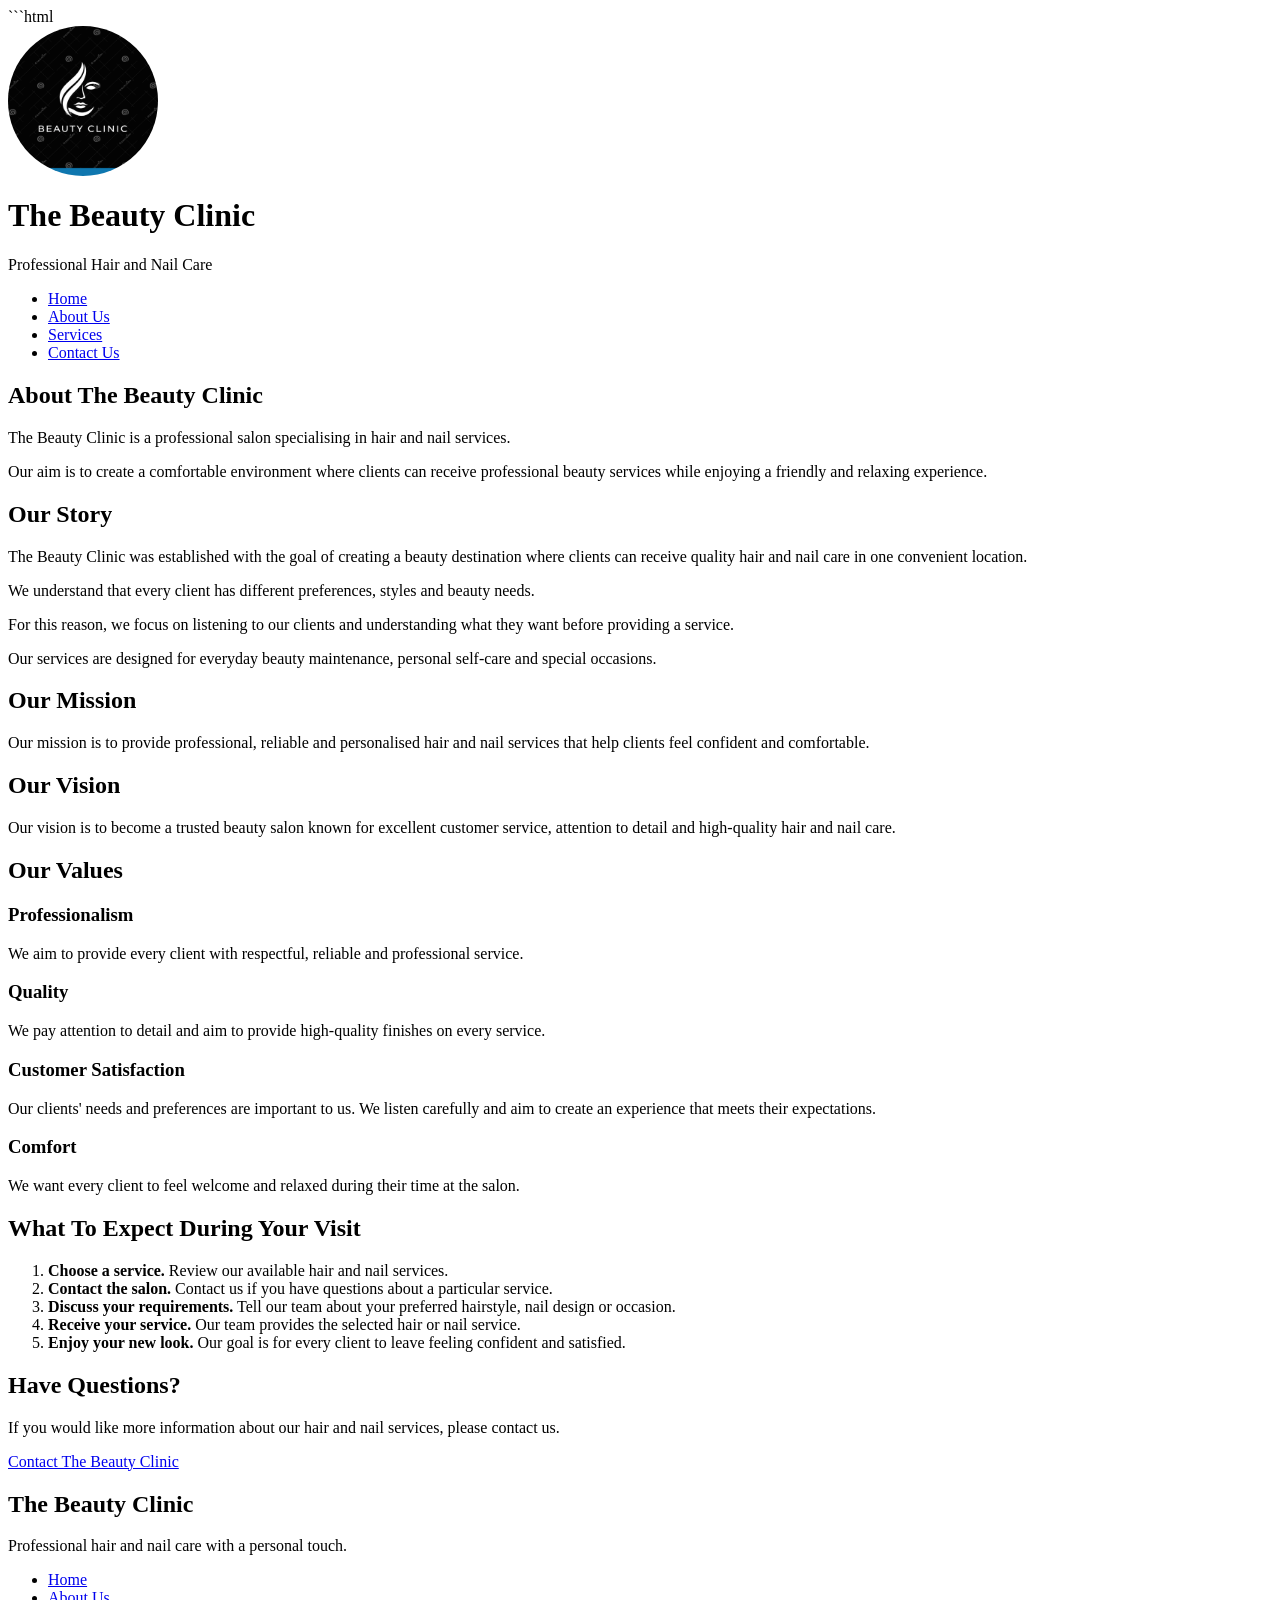
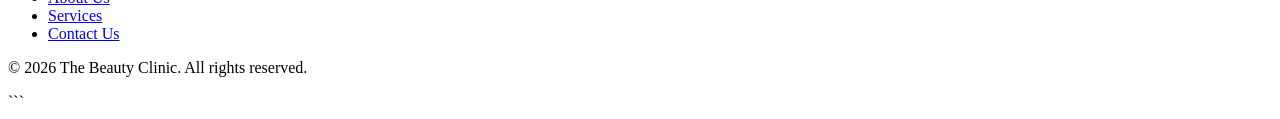
==== about.html @ 5fcc3e2a "1st commit" ====
```html
<!DOCTYPE html>
<html lang="en">

<head>

    <!-- Page information and metadata -->

    <meta charset="UTF-8">

    <meta name="viewport" content="width=device-width, initial-scale=1.0">

    <meta name="description"
          content="Learn more about The Beauty Clinic, our mission, vision and values.">

    <title>About Us | The Beauty Clinic</title>

</head>

<body>

    <!-- HEADER -->

    <header>
        <img src="images/logo.webp"
             alt="The Beauty Clinic Logo"
             width="150"
             height="150"
             style="border-radius: 50%;">


        <h1>The Beauty Clinic</h1>

        <p>Professional Hair and Nail Care</p>


        <!-- Main navigation -->

        <nav aria-label="Main Navigation">

            <ul>

                <li>
                    <a href="index.html">Home</a>
                </li>

                <li>
                    <a href="about.html">About Us</a>
                </li>

                <li>
                    <a href="services.html">Services</a>
                </li>

                <li>
                    <a href="contact.html">Contact Us</a>
                </li>

            </ul>

        </nav>

    </header>


    <!-- MAIN CONTENT -->

    <main>

        <!-- INTRODUCTION -->

        <section>

            <h2>About The Beauty Clinic</h2>

            <p>
                The Beauty Clinic is a professional salon
                specialising in hair and nail services.
            </p>

            <p>
                Our aim is to create a comfortable environment
                where clients can receive professional beauty
                services while enjoying a friendly and relaxing
                experience.
            </p>

        </section>


        <!-- OUR STORY -->

        <section>

            <h2>Our Story</h2>

            <p>
                The Beauty Clinic was established with the goal
                of creating a beauty destination where clients
                can receive quality hair and nail care in one
                convenient location.
            </p>

            <p>
                We understand that every client has different
                preferences, styles and beauty needs.
            </p>

            <p>
                For this reason, we focus on listening to our
                clients and understanding what they want before
                providing a service.
            </p>

            <p>
                Our services are designed for everyday beauty
                maintenance, personal self-care and special
                occasions.
            </p>

        </section>


        <!-- MISSION -->

        <section>

            <h2>Our Mission</h2>

            <p>
                Our mission is to provide professional, reliable
                and personalised hair and nail services that
                help clients feel confident and comfortable.
            </p>

        </section>


        <!-- VISION -->

        <section>

            <h2>Our Vision</h2>

            <p>
                Our vision is to become a trusted beauty salon
                known for excellent customer service, attention
                to detail and high-quality hair and nail care.
            </p>

        </section>


        <!-- VALUES -->

        <section>

            <h2>Our Values</h2>

            <article>

                <h3>Professionalism</h3>

                <p>
                    We aim to provide every client with respectful,
                    reliable and professional service.
                </p>

            </article>


            <article>

                <h3>Quality</h3>

                <p>
                    We pay attention to detail and aim to provide
                    high-quality finishes on every service.
                </p>

            </article>


            <article>

                <h3>Customer Satisfaction</h3>

                <p>
                    Our clients' needs and preferences are important
                    to us. We listen carefully and aim to create an
                    experience that meets their expectations.
                </p>

            </article>


            <article>

                <h3>Comfort</h3>

                <p>
                    We want every client to feel welcome and relaxed
                    during their time at the salon.
                </p>

            </article>

        </section>


        <!-- CUSTOMER EXPERIENCE -->

        <section>

            <h2>What To Expect During Your Visit</h2>

            <ol>

                <li>
                    <strong>Choose a service.</strong>
                    Review our available hair and nail services.
                </li>

                <li>
                    <strong>Contact the salon.</strong>
                    Contact us if you have questions about
                    a particular service.
                </li>

                <li>
                    <strong>Discuss your requirements.</strong>
                    Tell our team about your preferred hairstyle,
                    nail design or occasion.
                </li>

                <li>
                    <strong>Receive your service.</strong>
                    Our team provides the selected hair or
                    nail service.
                </li>

                <li>
                    <strong>Enjoy your new look.</strong>
                    Our goal is for every client to leave feeling
                    confident and satisfied.
                </li>

            </ol>

        </section>


        <!-- CONTACT -->

        <section>

            <h2>Have Questions?</h2>

            <p>
                If you would like more information about our
                hair and nail services, please contact us.
            </p>

            <p>
                <a href="contact.html">
                    Contact The Beauty Clinic
                </a>
            </p>

        </section>

    </main>


    <!-- FOOTER -->

    <footer>

        <h2>The Beauty Clinic</h2>

        <p>
            Professional hair and nail care with a personal touch.
        </p>

        <nav aria-label="Footer Navigation">

            <ul>

                <li>
                    <a href="index.html">Home</a>
                </li>

                <li>
                    <a href="about.html">About Us</a>
                </li>

                <li>
                    <a href="services.html">Services</a>
                </li>

                <li>
                    <a href="contact.html">Contact Us</a>
                </li>

            </ul>

        </nav>

        <p>
            &copy; 2026 The Beauty Clinic.
            All rights reserved.
        </p>

    </footer>

</body>

</html>
```
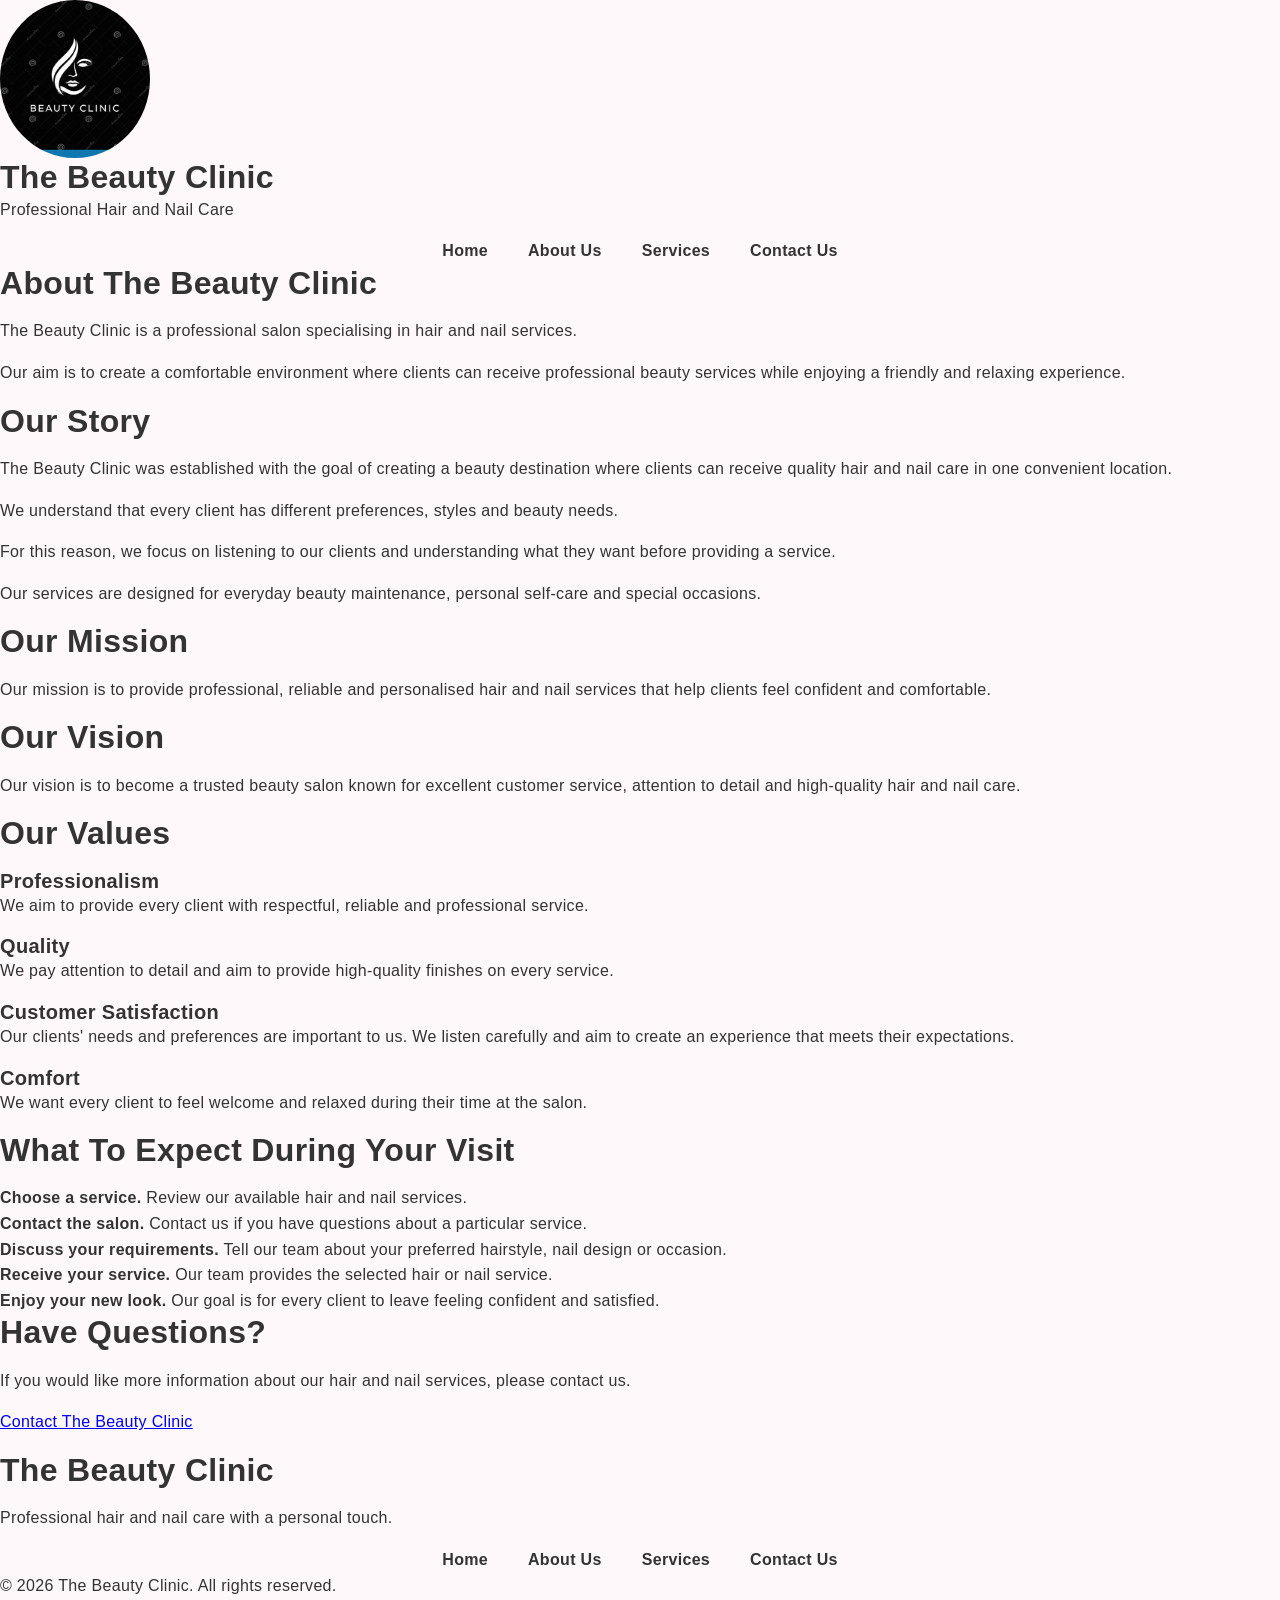
==== commit 7e14520f: "Added few style on the header navigation and CSS reset" ====
--- a/about.html
+++ b/about.html
@@ -1,4 +1,4 @@
-```html
+
 <!DOCTYPE html>
 <html lang="en">
 
@@ -14,6 +14,8 @@
           content="Learn more about The Beauty Clinic, our mission, vision and values.">
 
     <title>About Us | The Beauty Clinic</title>
+
+    <link rel="stylesheet" href="css/style.css">
 
 </head>
 
@@ -316,4 +318,3 @@
 </body>
 
 </html>
-```
--- a/css/style.css
+++ b/css/style.css
@@ -0,0 +1,136 @@
+
+/* =========================================
+   THE BEAUTY CLINIC
+   Main Stylesheet
+   ========================================= */
+
+
+/* =========================================
+   1. CSS RESET
+   ========================================= */
+
+* {
+    margin: 0;
+    padding: 0;
+    box-sizing: border-box;
+}
+
+html {
+    font-size: 100%;
+    scroll-behavior: smooth;
+}
+
+body {
+    margin: 0;
+    padding: 0;
+}
+
+
+/* =========================================
+   2. BASE STYLES
+   ========================================= */
+
+body {
+    font-family: Arial, Helvetica, sans-serif;
+    font-size: 1rem;
+    line-height: 1.6;
+    letter-spacing: 0.02rem;
+    color: #333333;
+    background-color: #fff8fb;
+}
+
+h1,
+h2,
+h3 {
+    line-height: 1.2;
+}
+
+h1 {
+    font-size: 2rem;
+}
+
+h2 {
+    font-size: 2rem;
+    margin-bottom: 1rem;
+}
+
+h3 {
+    font-size: 1.25rem;
+}
+
+p {
+    margin-bottom: 1rem;
+}
+
+img {
+    max-width: 100%;
+    height: auto;
+    display: block;
+}
+
+
+/* =========================================
+   3. HEADER
+   ========================================= */
+
+.site-header {
+    background-color: #874949;
+    padding: 1rem 5%;
+    display: flex;
+    justify-content: space-between;
+    align-items: center;
+    gap: 2rem;
+    border-bottom: 1px solid #a31450;
+}
+
+.logo-area {
+    display: flex;
+    align-items: center;
+    gap: 1rem;
+}
+
+.logo-area img {
+    width: 4rem;
+    height: 4rem;
+    object-fit: cover;
+    border-radius: 50%;
+}
+
+.logo-area h1 {
+    font-size: 1.7rem;
+}
+
+
+/* =========================================
+   4. NAVIGATION
+   ========================================= */
+
+nav ul {
+    list-style: none;
+    display: flex;
+    justify-content: center;
+    align-items: center;
+    gap: 1.5rem;
+}
+
+nav a {
+    color: #333333;
+    text-decoration: none;
+    font-weight: 600;
+    padding: 0.5rem;
+}
+
+nav a:hover {
+    color: #96335a;
+}
+
+nav a:focus {
+    outline: 2px solid #a64d70;
+    outline-offset: 0.2rem;
+}
+
+nav a:active {
+    color: #722f4c;
+}
+
+
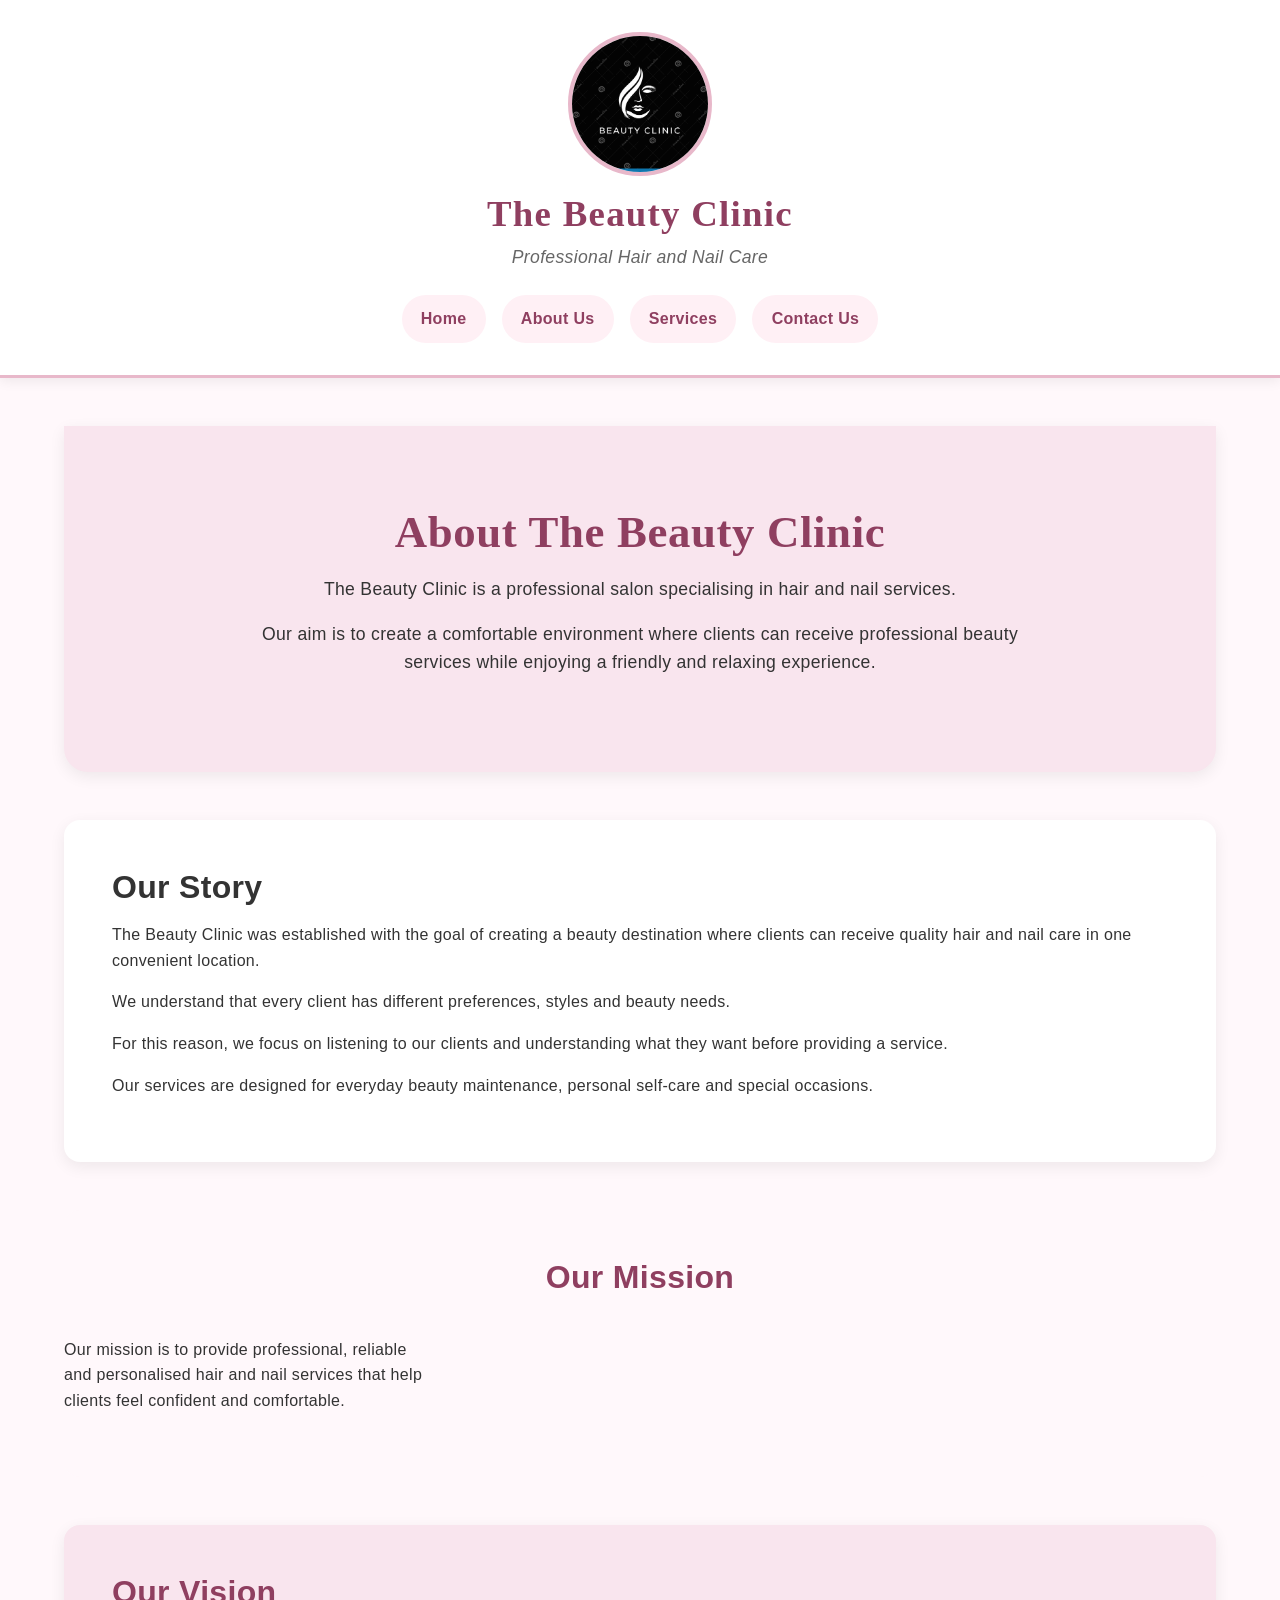
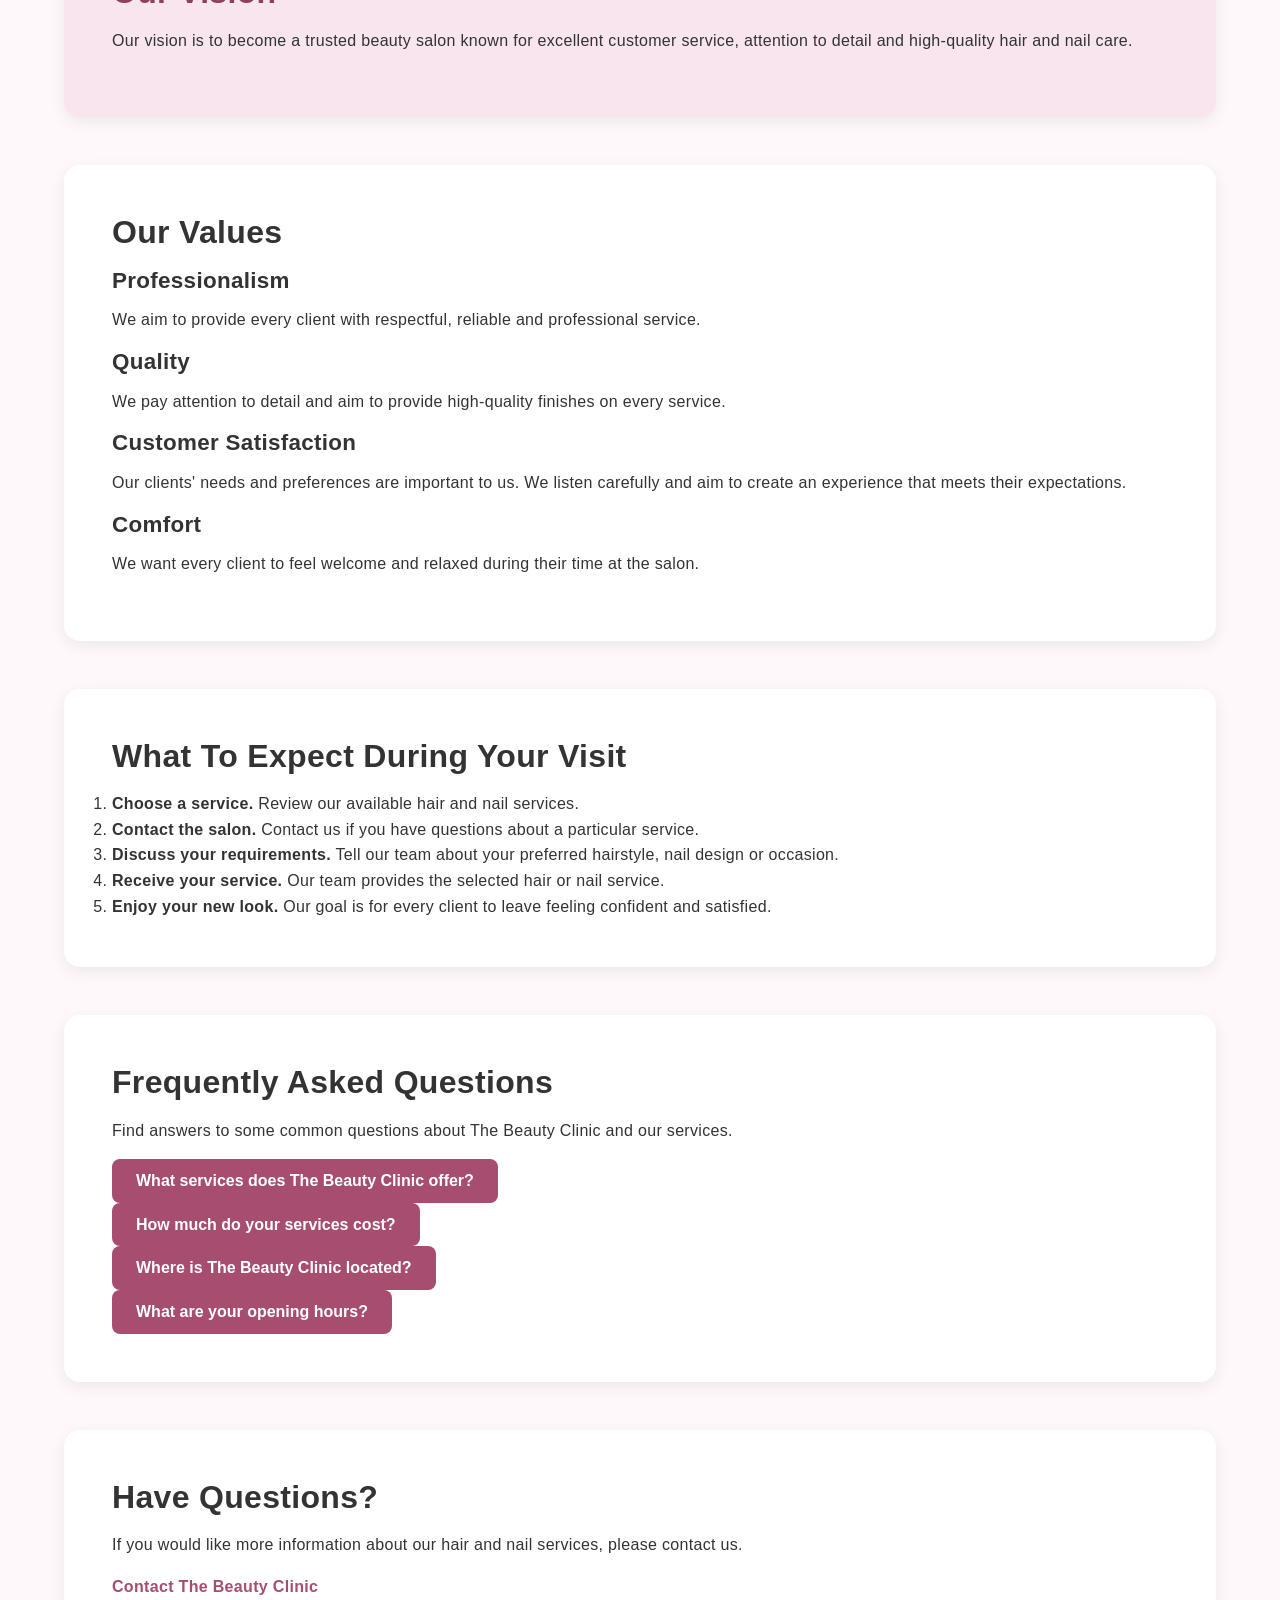
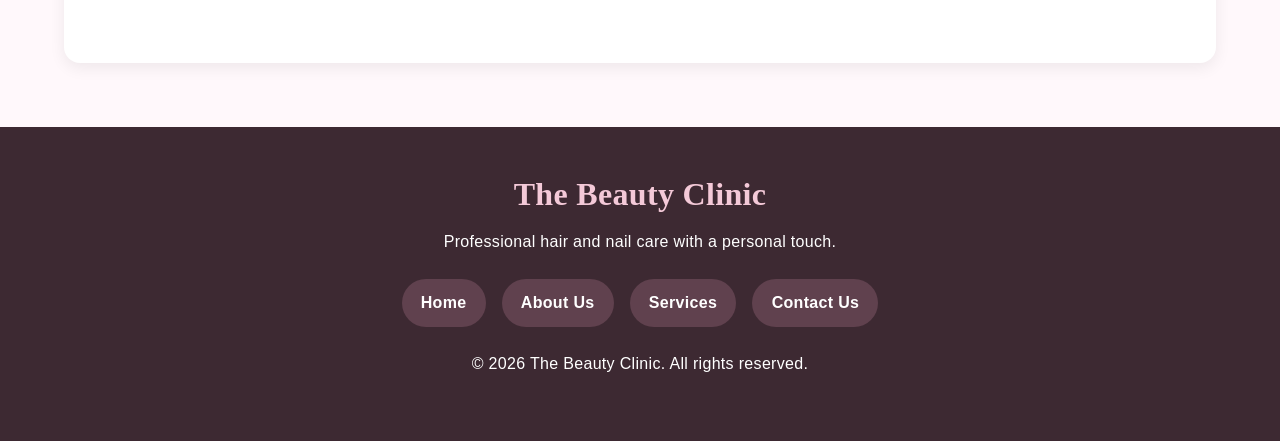
==== commit c47b7fe4: "updated the js folder and about.html file" ====
--- a/about.html
+++ b/about.html
@@ -1,4 +1,3 @@
-
 <!DOCTYPE html>
 <html lang="en">
 
@@ -11,7 +10,10 @@
     <meta name="viewport" content="width=device-width, initial-scale=1.0">
 
     <meta name="description"
-          content="Learn more about The Beauty Clinic, our mission, vision and values.">
+          content="Learn more about The Beauty Clinic in Polokwane, our mission, vision, values and professional hair and nail services.">
+
+    <meta name="keywords"
+          content="The Beauty Clinic, hair salon, nail salon, hair care, nail care, Polokwane">
 
     <title>About Us | The Beauty Clinic</title>
 
@@ -24,13 +26,13 @@
     <!-- HEADER -->
 
     <header>
+
         <img src="images/logo.webp"
              alt="The Beauty Clinic Logo"
              width="150"
              height="150"
              style="border-radius: 50%;">
 
-
         <h1>The Beauty Clinic</h1>
 
         <p>Professional Hair and Nail Care</p>
@@ -252,6 +254,122 @@
         </section>
 
 
+        <!-- FREQUENTLY ASKED QUESTIONS -->
+
+        <section id="faq">
+
+            <h2>Frequently Asked Questions</h2>
+
+            <p>
+                Find answers to some common questions about
+                The Beauty Clinic and our services.
+            </p>
+
+
+            <!-- FAQ 1 -->
+
+            <div class="faq-item">
+
+                <button type="button"
+                        class="faq-question"
+                        aria-expanded="false">
+
+                    What services does The Beauty Clinic offer?
+
+                </button>
+
+                <div class="faq-answer" hidden>
+
+                    <p>
+                        We offer professional hair and nail services,
+                        including hairstyles, braids, manicures
+                        and pedicures.
+                    </p>
+
+                </div>
+
+            </div>
+
+
+            <!-- FAQ 2 -->
+
+            <div class="faq-item">
+
+                <button type="button"
+                        class="faq-question"
+                        aria-expanded="false">
+
+                    How much do your services cost?
+
+                </button>
+
+                <div class="faq-answer" hidden>
+
+                    <p>
+                        Our prices depend on the service and style
+                        selected. Visit our Services page to view
+                        our complete price list.
+                    </p>
+
+                </div>
+
+            </div>
+
+
+            <!-- FAQ 3 -->
+
+            <div class="faq-item">
+
+                <button type="button"
+                        class="faq-question"
+                        aria-expanded="false">
+
+                    Where is The Beauty Clinic located?
+
+                </button>
+
+                <div class="faq-answer" hidden>
+
+                    <p>
+                        We are located in Polokwane, Limpopo.
+                        Visit our Contact Us page for our location
+                        and directions.
+                    </p>
+
+                </div>
+
+            </div>
+
+
+            <!-- FAQ 4 -->
+
+            <div class="faq-item">
+
+                <button type="button"
+                        class="faq-question"
+                        aria-expanded="false">
+
+                    What are your opening hours?
+
+                </button>
+
+                <div class="faq-answer" hidden>
+
+                    <p>
+                        Monday to Wednesday: 09:00–17:00.
+                        Thursday and Friday: 09:00–18:00.
+                        Saturday: 09:00–15:00.
+                        Sunday: Closed.
+                    </p>
+
+                </div>
+
+            </div>
+
+
+        </section>
+
+
         <!-- CONTACT -->
 
         <section>
@@ -264,9 +382,11 @@
             </p>
 
             <p>
+
                 <a href="contact.html">
                     Contact The Beauty Clinic
                 </a>
+
             </p>
 
         </section>
@@ -315,6 +435,11 @@
 
     </footer>
 
+
+    <!-- JavaScript functionality -->
+
+    <script src="js/script.js"></script>
+
 </body>
 
-</html>
+</html>
--- a/css/style.css
+++ b/css/style.css
@@ -1,13 +1,13 @@
 
-/* =========================================
+/* =========================================================
    THE BEAUTY CLINIC
-   Main Stylesheet
-   ========================================= */
-
-
-/* =========================================
+   PART 2 - COMPLETE RESPONSIVE STYLESHEET
+   ========================================================= */
+
+
+/* =========================================================
    1. CSS RESET
-   ========================================= */
+   ========================================================= */
 
 * {
     margin: 0;
@@ -22,13 +22,12 @@
 
 body {
     margin: 0;
-    padding: 0;
-}
-
-
-/* =========================================
-   2. BASE STYLES
-   ========================================= */
+}
+
+
+/* =========================================================
+   2. BASE STYLE
+   ========================================================= */
 
 body {
     font-family: Arial, Helvetica, sans-serif;
@@ -41,12 +40,13 @@
 
 h1,
 h2,
-h3 {
+h3,
+h4 {
     line-height: 1.2;
 }
 
 h1 {
-    font-size: 2rem;
+    font-size: 2.2rem;
 }
 
 h2 {
@@ -55,11 +55,21 @@
 }
 
 h3 {
-    font-size: 1.25rem;
+    font-size: 1.4rem;
+    margin-bottom: 0.8rem;
+}
+
+h4 {
+    font-size: 1.1rem;
+    margin: 1rem 0 0.5rem;
 }
 
 p {
     margin-bottom: 1rem;
+}
+
+a {
+    color: #a64d70;
 }
 
 img {
@@ -69,68 +79,816 @@
 }
 
 
-/* =========================================
+/* =========================================================
    3. HEADER
-   ========================================= */
-
-.site-header {
-    background-color: #874949;
-    padding: 1rem 5%;
-    display: flex;
-    justify-content: space-between;
-    align-items: center;
-    gap: 2rem;
-    border-bottom: 1px solid #a31450;
-}
-
-.logo-area {
-    display: flex;
-    align-items: center;
-    gap: 1rem;
-}
-
-.logo-area img {
-    width: 4rem;
-    height: 4rem;
+   ========================================================= */
+
+header {
+    background-color: #ffffff;
+    text-align: center;
+    padding: 2rem 5%;
+    border-bottom: 0.2rem solid #e8b8ca;
+    box-shadow: 0 0.2rem 0.8rem rgba(0, 0, 0, 0.08);
+}
+
+
+/* Salon logo */
+
+header > img {
+    width: 9rem;
+    height: 9rem;
     object-fit: cover;
+    margin: 0 auto 1rem;
     border-radius: 50%;
-}
-
-.logo-area h1 {
-    font-size: 1.7rem;
-}
-
-
-/* =========================================
+    border: 0.3rem solid #e8b8ca;
+}
+
+
+/* Salon name */
+
+header h1 {
+    color: #8f3f60;
+    font-family: Georgia, "Times New Roman", serif;
+    font-size: 2.3rem;
+    letter-spacing: 0.08rem;
+    margin-bottom: 0.4rem;
+}
+
+
+/* Tagline */
+
+header > p {
+    color: #666666;
+    font-size: 1.1rem;
+    font-style: italic;
+}
+
+
+/* =========================================================
    4. NAVIGATION
-   ========================================= */
-
-nav ul {
+   ========================================================= */
+
+header nav {
+    margin-top: 1.5rem;
+}
+
+header nav ul,
+footer nav ul {
     list-style: none;
     display: flex;
     justify-content: center;
     align-items: center;
-    gap: 1.5rem;
-}
-
-nav a {
-    color: #333333;
+    flex-wrap: wrap;
+    gap: 1rem;
+}
+
+header nav a,
+footer nav a {
+    display: inline-block;
     text-decoration: none;
     font-weight: 600;
-    padding: 0.5rem;
-}
-
-nav a:hover {
-    color: #96335a;
-}
-
-nav a:focus {
-    outline: 2px solid #a64d70;
-    outline-offset: 0.2rem;
-}
-
-nav a:active {
-    color: #722f4c;
-}
-
-
+    padding: 0.7rem 1.2rem;
+    border-radius: 2rem;
+    transition: all 0.3s ease;
+}
+
+
+/* Header navigation */
+
+header nav a {
+    color: #8f3f60;
+    background-color: #fff0f5;
+}
+
+header nav a:hover {
+    color: #ffffff;
+    background-color: #a64d70;
+    transform: translateY(-0.15rem);
+}
+
+header nav a:focus {
+    outline: 0.15rem solid #333333;
+    outline-offset: 0.15rem;
+}
+
+header nav a:active {
+    transform: scale(0.95);
+}
+
+
+/* =========================================================
+   5. MAIN CONTENT
+   ========================================================= */
+
+main {
+    width: 90%;
+    max-width: 75rem;
+    margin: 0 auto;
+}
+
+
+/* General sections */
+
+main > section {
+    margin: 3rem 0;
+    padding: 3rem;
+    background-color: #ffffff;
+    border-radius: 1rem;
+    box-shadow: 0 0.3rem 1rem rgba(0, 0, 0, 0.07);
+}
+
+
+/* =========================================================
+   6. HOME PAGE HERO
+   ========================================================= */
+
+main > section:first-child {
+    background-color: #f9e5ee;
+    text-align: center;
+    padding: 5rem 10%;
+    border-radius: 0 0 1.5rem 1.5rem;
+}
+
+main > section:first-child h2 {
+    color: #8f3f60;
+    font-family: Georgia, "Times New Roman", serif;
+    font-size: 2.8rem;
+    letter-spacing: 0.04rem;
+}
+
+main > section:first-child p {
+    max-width: 50rem;
+    margin-left: auto;
+    margin-right: auto;
+    font-size: 1.1rem;
+}
+
+
+/* =========================================================
+   7. MAIN LINKS
+   ========================================================= */
+
+main a {
+    font-weight: 600;
+    text-decoration: none;
+}
+
+main a:hover {
+    text-decoration: underline;
+}
+
+main a:focus {
+    outline: 0.15rem solid #a64d70;
+    outline-offset: 0.15rem;
+}
+
+
+/* =========================================================
+   8. HOME PAGE SERVICE CARDS
+   ========================================================= */
+
+main > section:nth-child(3) {
+    background-color: #fff8fb;
+    box-shadow: none;
+    padding: 3rem 0;
+
+    display: grid;
+    grid-template-columns: repeat(3, 1fr);
+    gap: 1.5rem;
+}
+
+main > section:nth-child(3) > h2 {
+    grid-column: 1 / -1;
+    text-align: center;
+    color: #8f3f60;
+}
+
+main > section:nth-child(3) > article {
+    background-color: #ffffff;
+    padding: 2rem;
+    border: 0.1rem solid #e8b8ca;
+    border-radius: 1rem;
+    box-shadow: 0 0.3rem 0.8rem rgba(0, 0, 0, 0.08);
+    transition: transform 0.3s ease, box-shadow 0.3s ease;
+}
+
+main > section:nth-child(3) > article:hover {
+    transform: translateY(-0.5rem);
+    box-shadow: 0 0.6rem 1.2rem rgba(0, 0, 0, 0.12);
+}
+
+main > section:nth-child(3) > article h3 {
+    color: #8f3f60;
+}
+
+
+/* =========================================================
+   9. WHY CHOOSE US
+   ========================================================= */
+
+main > section:nth-child(4) {
+    background-color: #f9e5ee;
+}
+
+main > section:nth-child(4) h2 {
+    color: #8f3f60;
+}
+
+main > section:nth-child(4) ul {
+    list-style: none;
+    display: grid;
+    grid-template-columns: repeat(2, 1fr);
+    gap: 1rem;
+}
+
+main > section:nth-child(4) li {
+    background-color: #ffffff;
+    padding: 1rem;
+    border-left: 0.3rem solid #a64d70;
+    border-radius: 0.5rem;
+}
+
+
+/* =========================================================
+   10. SERVICES PAGE
+   ========================================================= */
+
+
+/* Services sections */
+
+#hairstyles,
+#nails,
+#extras {
+    background-color: #fff8fb;
+}
+
+
+/* Section headings */
+
+#hairstyles h2,
+#nails h2,
+#extras h2 {
+    text-align: center;
+    color: #8f3f60;
+    font-family: Georgia, "Times New Roman", serif;
+}
+
+
+/* Section images */
+
+#hairstyles > img,
+#nails > img,
+#extras > img {
+    width: 10rem;
+    height: 10rem;
+    object-fit: cover;
+    margin: 0 auto 1.5rem;
+    border-radius: 50%;
+    border: 0.25rem solid #e8b8ca;
+}
+
+
+/* Hair and nail article grids */
+
+#hairstyles,
+#nails {
+    display: grid;
+    grid-template-columns: repeat(3, 1fr);
+    gap: 1.5rem;
+}
+
+#hairstyles h2,
+#nails h2 {
+    grid-column: 1 / -1;
+}
+
+
+/* Service cards */
+
+#hairstyles article,
+#nails article {
+    background-color: #ffffff;
+    padding: 1.5rem;
+    border: 0.1rem solid #e8b8ca;
+    border-radius: 1rem;
+    box-shadow: 0 0.3rem 0.8rem rgba(0, 0, 0, 0.07);
+    transition: transform 0.3s ease;
+}
+
+#hairstyles article:hover,
+#nails article:hover {
+    transform: translateY(-0.4rem);
+}
+
+#hairstyles article h3,
+#nails article h3 {
+    color: #8f3f60;
+}
+
+
+/* Price emphasis */
+
+#hairstyles strong,
+#nails strong,
+#extras strong {
+    color: #a64d70;
+    font-weight: 700;
+}
+
+
+/* Service lists */
+
+#nails ul,
+#extras ul {
+    list-style-position: inside;
+}
+
+#nails li,
+#extras li {
+    margin-bottom: 0.5rem;
+}
+
+
+/* Extras */
+
+#extras {
+    text-align: center;
+}
+
+#extras ul {
+    list-style: none;
+    display: flex;
+    justify-content: center;
+    gap: 2rem;
+    flex-wrap: wrap;
+}
+
+#extras li {
+    background-color: #ffffff;
+    padding: 1rem 2rem;
+    border: 0.1rem solid #e8b8ca;
+    border-radius: 0.7rem;
+}
+
+
+/* =========================================================
+   11. ASIDE
+   ========================================================= */
+
+aside {
+    margin: 3rem 0;
+    padding: 2rem;
+    background-color: #f9e5ee;
+    border-left: 0.4rem solid #a64d70;
+    border-radius: 0.5rem;
+}
+
+aside h2 {
+    color: #8f3f60;
+}
+
+
+/* =========================================================
+   12. CONTACT PAGE
+   ========================================================= */
+
+
+/* Google map */
+
+iframe {
+    width: 100%;
+    max-width: 100%;
+    min-height: 25rem;
+    border: 0;
+    border-radius: 0.8rem;
+}
+
+
+/* Address */
+
+address {
+    font-style: normal;
+    line-height: 1.8;
+}
+
+address a {
+    font-weight: 600;
+}
+
+
+/* =========================================================
+   13. TABLE
+   ========================================================= */
+
+table {
+    width: 100%;
+    border-collapse: collapse;
+    margin-top: 1.5rem;
+    background-color: #ffffff;
+}
+
+caption {
+    caption-side: top;
+    font-weight: 700;
+    font-size: 1.2rem;
+    color: #8f3f60;
+    margin-bottom: 1rem;
+}
+
+th,
+td {
+    padding: 1rem;
+    border: 0.1rem solid #e8b8ca;
+    text-align: left;
+}
+
+th {
+    background-color: #f9e5ee;
+    color: #8f3f60;
+    font-weight: 700;
+}
+
+tr:hover {
+    background-color: #fff0f5;
+}
+
+
+/* =========================================================
+   14. CONTACT FORM
+   ========================================================= */
+
+form {
+    width: 100%;
+}
+
+fieldset {
+    border: 0.1rem solid #e8b8ca;
+    border-radius: 0.8rem;
+    padding: 1.5rem;
+    margin-bottom: 1.5rem;
+}
+
+legend {
+    padding: 0 0.5rem;
+    color: #8f3f60;
+    font-weight: 700;
+    font-size: 1.1rem;
+}
+
+label {
+    font-weight: 600;
+}
+
+input,
+textarea {
+    width: 100%;
+    padding: 0.8rem;
+    margin-top: 0.4rem;
+    border: 0.1rem solid #cccccc;
+    border-radius: 0.4rem;
+    font-family: inherit;
+    font-size: 1rem;
+}
+
+textarea {
+    resize: vertical;
+}
+
+input:focus,
+textarea:focus {
+    outline: 0.15rem solid #a64d70;
+    border-color: #a64d70;
+}
+
+
+/* =========================================================
+   15. FORM BUTTONS
+   ========================================================= */
+
+button {
+    border: none;
+    background-color: #a64d70;
+    color: #ffffff;
+    padding: 0.8rem 1.5rem;
+    margin-right: 0.5rem;
+    border-radius: 0.5rem;
+    font-size: 1rem;
+    font-weight: 600;
+    cursor: pointer;
+    transition: background-color 0.3s ease;
+}
+
+button:hover {
+    background-color: #833a59;
+}
+
+button:focus {
+    outline: 0.2rem solid #333333;
+    outline-offset: 0.15rem;
+}
+
+button:active {
+    transform: scale(0.97);
+}
+
+
+/* =========================================================
+   16. FOOTER
+   ========================================================= */
+
+footer {
+    background-color: #3d2932;
+    color: #ffffff;
+    text-align: center;
+    padding: 3rem 5%;
+    margin-top: 4rem;
+}
+
+footer h2 {
+    font-family: Georgia, "Times New Roman", serif;
+    color: #f4c9d8;
+}
+
+footer p {
+    margin-bottom: 1rem;
+}
+
+footer a {
+    color: #f4c9d8;
+}
+
+footer nav {
+    margin: 1.5rem 0;
+}
+
+footer nav a {
+    color: #ffffff;
+    background-color: #60414e;
+}
+
+footer nav a:hover {
+    background-color: #a64d70;
+    color: #ffffff;
+}
+
+footer nav a:focus {
+    outline: 0.15rem solid #ffffff;
+}
+
+/* =========================================================
+   17. TABLET RESPONSIVENESS
+   601px - 900px
+   ========================================================= */
+
+@media screen and (max-width: 900px) {
+
+    body {
+        font-size: 0.98rem;
+    }
+
+    header {
+        padding: 1.5rem 4%;
+    }
+
+    header h1 {
+        font-size: 2rem;
+    }
+
+    main {
+        width: 94%;
+    }
+
+    main > section:first-child {
+        padding: 4rem 6%;
+    }
+
+    main > section:first-child h2 {
+        font-size: 2.3rem;
+    }
+
+
+    /* Home service cards */
+
+    main > section:nth-child(3) {
+        grid-template-columns: repeat(2, 1fr);
+    }
+
+
+    /* Hair and nail cards */
+
+    #hairstyles,
+    #nails {
+        grid-template-columns: repeat(2, 1fr);
+    }
+
+
+    /* Google map */
+
+    iframe {
+        min-height: 22rem;
+    }
+}
+
+
+/* =========================================================
+   18. MOBILE RESPONSIVENESS
+   Maximum 600px
+   ========================================================= */
+
+@media screen and (max-width: 600px) {
+
+    body {
+        font-size: 0.95rem;
+    }
+
+
+    /* Header */
+
+    header {
+        padding: 1.5rem 1rem;
+    }
+
+    header > img {
+        width: 7rem;
+        height: 7rem;
+    }
+
+    header h1 {
+        font-size: 1.7rem;
+    }
+
+    header > p {
+        font-size: 1rem;
+    }
+
+
+    /* Navigation */
+
+    header nav ul,
+    footer nav ul {
+        flex-direction: column;
+        gap: 0.5rem;
+    }
+
+    header nav a,
+    footer nav a {
+        width: 12rem;
+        text-align: center;
+    }
+
+
+    /* Main */
+
+    main {
+        width: 94%;
+    }
+
+    main > section {
+        margin: 1.5rem 0;
+        padding: 2rem 1.2rem;
+    }
+
+
+    /* Hero */
+
+    main > section:first-child {
+        padding: 3rem 1.2rem;
+    }
+
+    main > section:first-child h2 {
+        font-size: 2rem;
+    }
+
+    main > section:first-child p {
+        font-size: 1rem;
+    }
+
+
+    /* Home services */
+
+    main > section:nth-child(3) {
+        grid-template-columns: 1fr;
+        padding: 2rem 0;
+    }
+
+
+    /* Why choose us */
+
+    main > section:nth-child(4) ul {
+        grid-template-columns: 1fr;
+    }
+
+
+    /* Services page */
+
+    #hairstyles,
+    #nails {
+        grid-template-columns: 1fr;
+    }
+
+    #hairstyles,
+    #nails,
+    #extras {
+        padding: 2rem 1rem;
+    }
+
+
+    /* Service images */
+
+    #hairstyles > img,
+    #nails > img,
+    #extras > img {
+        width: 8rem;
+        height: 8rem;
+    }
+
+
+    /* Extras */
+
+    #extras ul {
+        flex-direction: column;
+        gap: 0.8rem;
+    }
+
+
+    /* Contact map */
+
+    iframe {
+        min-height: 18rem;
+    }
+
+
+    /* Table */
+
+    table {
+        font-size: 0.85rem;
+    }
+
+    th,
+    td {
+        padding: 0.6rem;
+    }
+
+
+    /* Form */
+
+    fieldset {
+        padding: 1rem;
+    }
+
+    button {
+        width: 100%;
+        margin-bottom: 0.7rem;
+        margin-right: 0;
+    }
+
+
+    /* Headings */
+
+    h2 {
+        font-size: 1.7rem;
+    }
+
+    h3 {
+        font-size: 1.2rem;
+    }
+
+
+    /* Footer */
+
+    footer {
+        padding: 2.5rem 1rem;
+    }
+}
+
+
+/* =========================================================
+   19. EXTRA SMALL DEVICES
+   Maximum 400px
+   ========================================================= */
+
+@media screen and (max-width: 400px) {
+
+    header h1 {
+        font-size: 1.5rem;
+    }
+
+    main > section:first-child h2 {
+        font-size: 1.7rem;
+    }
+
+    main > section {
+        padding: 1.5rem 1rem;
+    }
+
+    table {
+        font-size: 0.75rem;
+    }
+
+    th,
+    td {
+        padding: 0.4rem;
+    }
+}
+
+
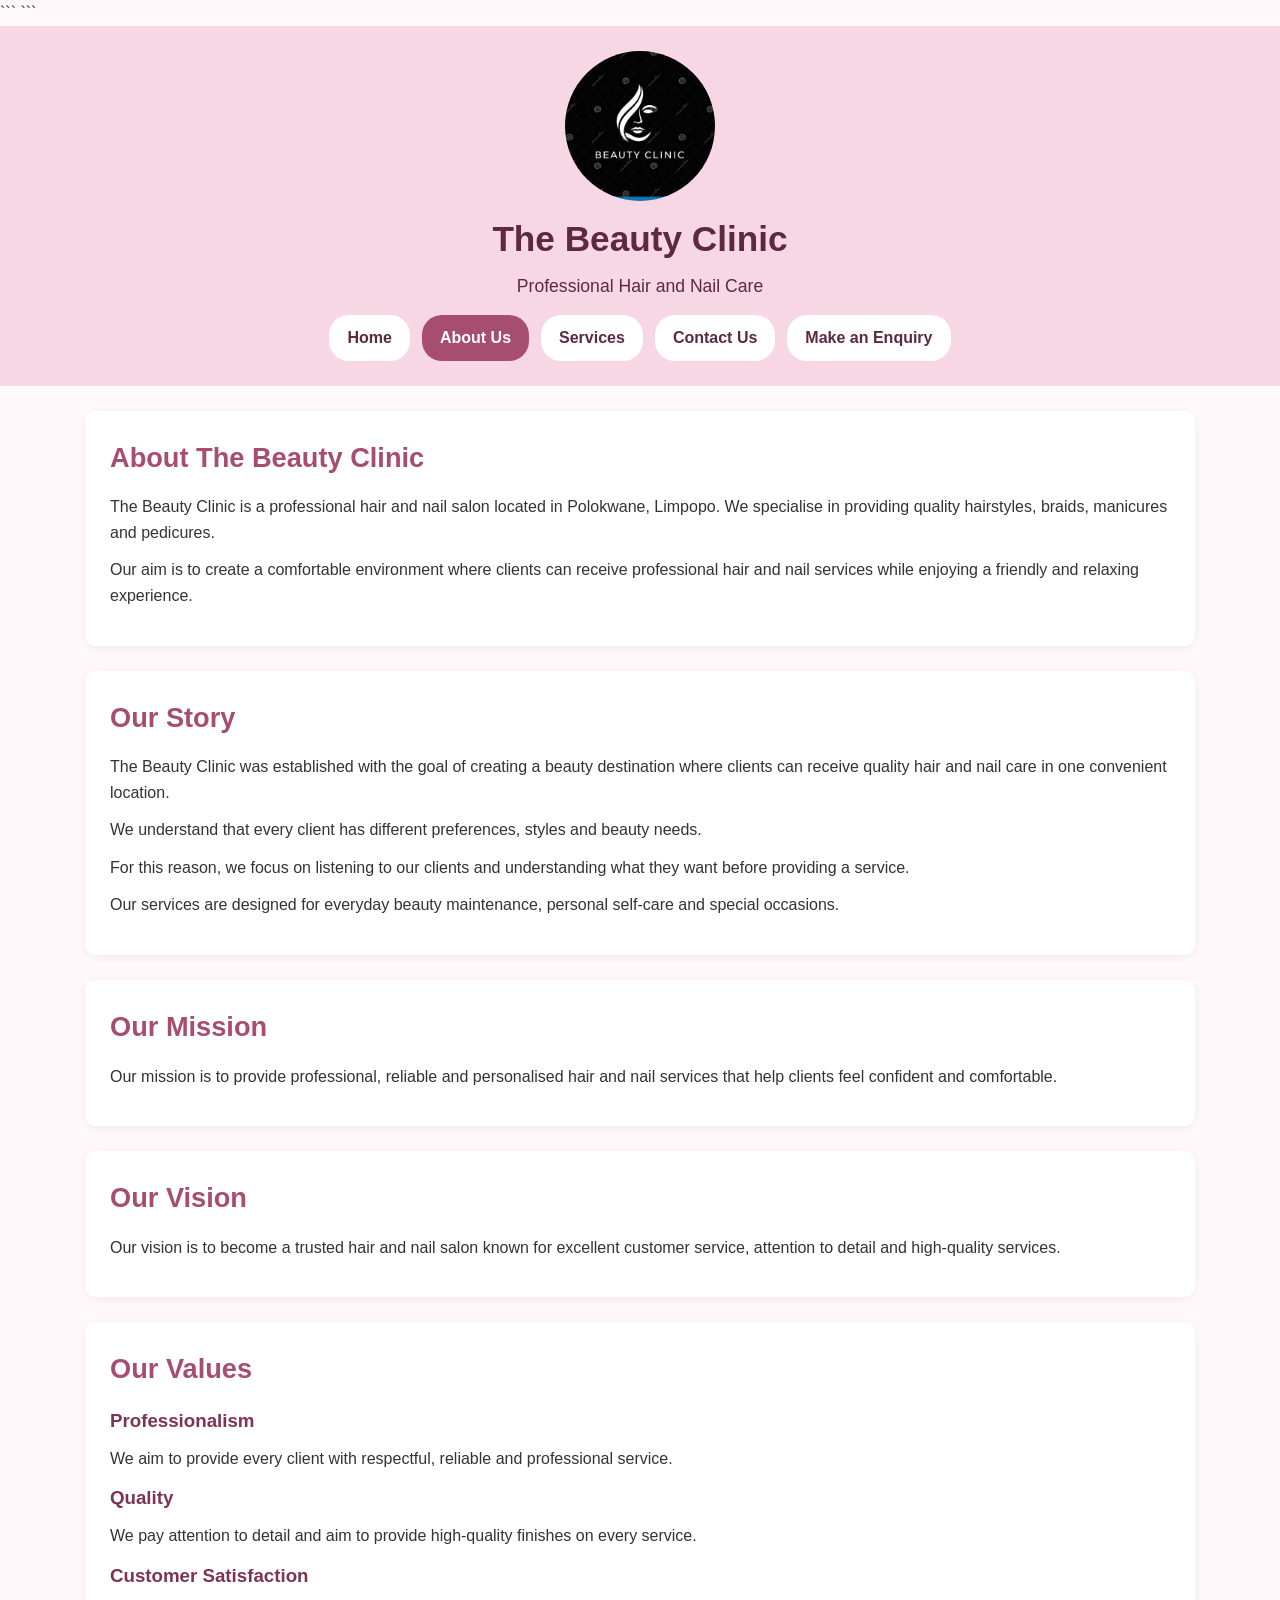
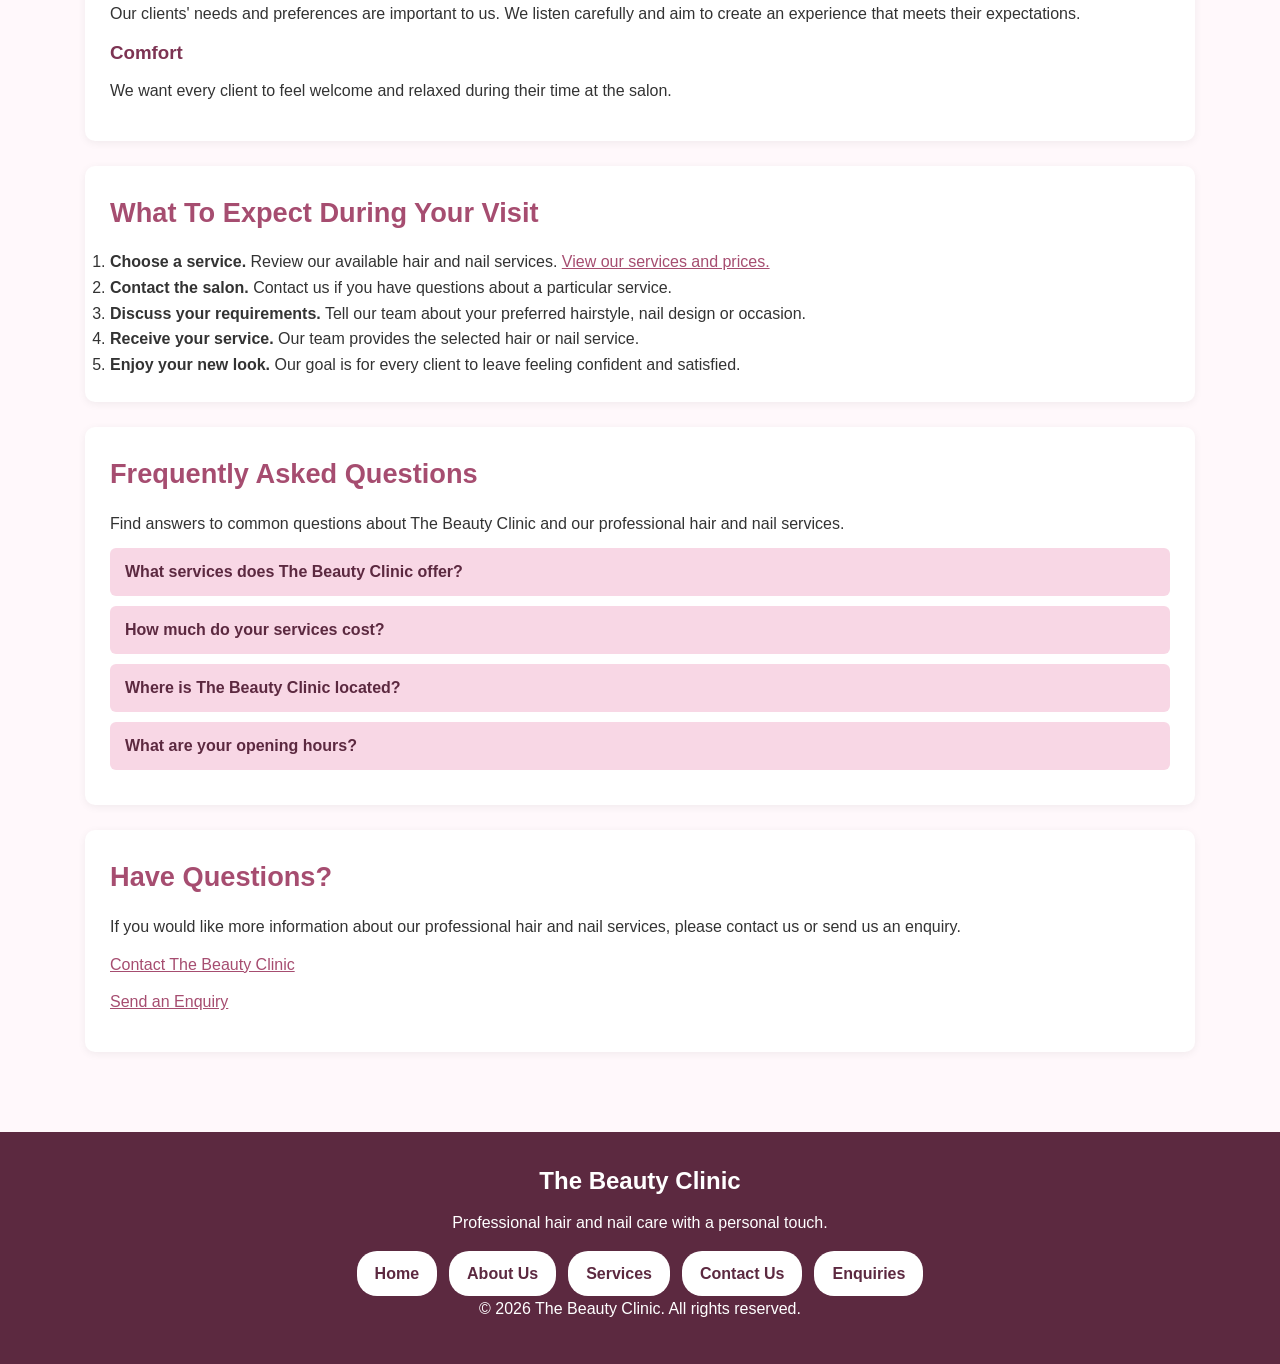
==== commit 124b4e5c: "updated all features needed" ====
--- a/about.html
+++ b/about.html
@@ -1,445 +1,394 @@
 <!DOCTYPE html>
+
 <html lang="en">
 
 <head>
 
-    <!-- Page information and metadata -->
-
-    <meta charset="UTF-8">
-
-    <meta name="viewport" content="width=device-width, initial-scale=1.0">
-
-    <meta name="description"
-          content="Learn more about The Beauty Clinic in Polokwane, our mission, vision, values and professional hair and nail services.">
-
-    <meta name="keywords"
-          content="The Beauty Clinic, hair salon, nail salon, hair care, nail care, Polokwane">
-
-    <title>About Us | The Beauty Clinic</title>
-
-    <link rel="stylesheet" href="css/style.css">
+<!-- Page information and SEO metadata -->
+<meta charset="UTF-8">
+<meta name="viewport" content="width=device-width, initial-scale=1.0">
+
+<meta name="description"
+      content="Discover The Beauty Clinic in Polokwane, Limpopo. Learn about our mission, vision and values and our professional hair and nail care services.">
+
+<meta name="keywords"
+      content="hair salon Polokwane, nail salon Polokwane, professional hair care, nail care, braids, manicures, pedicures">
+
+<meta name="author" content="The Beauty Clinic">
+
+<title>About The Beauty Clinic | Hair and Nail Salon in Polokwane</title>
+
+<link rel="stylesheet" href="css/style.css">
+```
 
 </head>
 
 <body>
 
-    <!-- HEADER -->
-
-    <header>
-
-        <img src="images/logo.webp"
-             alt="The Beauty Clinic Logo"
-             width="150"
-             height="150"
-             style="border-radius: 50%;">
-
-        <h1>The Beauty Clinic</h1>
-
-        <p>Professional Hair and Nail Care</p>
-
-
-        <!-- Main navigation -->
-
-        <nav aria-label="Main Navigation">
-
-            <ul>
-
-                <li>
-                    <a href="index.html">Home</a>
-                </li>
-
-                <li>
-                    <a href="about.html">About Us</a>
-                </li>
-
-                <li>
-                    <a href="services.html">Services</a>
-                </li>
-
-                <li>
-                    <a href="contact.html">Contact Us</a>
-                </li>
-
-            </ul>
-
-        </nav>
-
-    </header>
-
-
-    <!-- MAIN CONTENT -->
-
-    <main>
-
-        <!-- INTRODUCTION -->
-
-        <section>
-
-            <h2>About The Beauty Clinic</h2>
+```
+<!-- HEADER -->
+<header>
+
+    <img src="images/logo.webp"
+         alt="The Beauty Clinic professional hair and nail salon logo"
+         width="150"
+         height="150"
+         style="border-radius: 50%;">
+
+    <h1>The Beauty Clinic</h1>
+
+    <p>Professional Hair and Nail Care</p>
+
+    <!-- Main navigation -->
+    <nav aria-label="Main Navigation">
+        <ul>
+            <li><a href="index.html">Home</a></li>
+            <li><a href="about.html" aria-current="page">About Us</a></li>
+            <li><a href="services.html">Services</a></li>
+            <li><a href="contact.html">Contact Us</a></li>
+            <li><a href="enquiry.html">Make an Enquiry</a></li>
+        </ul>
+    </nav>
+
+</header>
+
+<!-- MAIN CONTENT -->
+<main>
+
+    <!-- INTRODUCTION -->
+    <section>
+
+        <h2>About The Beauty Clinic</h2>
+
+        <p>
+            The Beauty Clinic is a professional hair and nail
+            salon located in Polokwane, Limpopo. We specialise
+            in providing quality hairstyles, braids, manicures
+            and pedicures.
+        </p>
+
+        <p>
+            Our aim is to create a comfortable environment
+            where clients can receive professional hair and
+            nail services while enjoying a friendly and
+            relaxing experience.
+        </p>
+
+    </section>
+
+    <!-- OUR STORY -->
+    <section>
+
+        <h2>Our Story</h2>
+
+        <p>
+            The Beauty Clinic was established with the goal
+            of creating a beauty destination where clients
+            can receive quality hair and nail care in one
+            convenient location.
+        </p>
+
+        <p>
+            We understand that every client has different
+            preferences, styles and beauty needs.
+        </p>
+
+        <p>
+            For this reason, we focus on listening to our
+            clients and understanding what they want before
+            providing a service.
+        </p>
+
+        <p>
+            Our services are designed for everyday beauty
+            maintenance, personal self-care and special
+            occasions.
+        </p>
+
+    </section>
+
+    <!-- MISSION -->
+    <section>
+
+        <h2>Our Mission</h2>
+
+        <p>
+            Our mission is to provide professional, reliable
+            and personalised hair and nail services that
+            help clients feel confident and comfortable.
+        </p>
+
+    </section>
+
+    <!-- VISION -->
+    <section>
+
+        <h2>Our Vision</h2>
+
+        <p>
+            Our vision is to become a trusted hair and nail
+            salon known for excellent customer service,
+            attention to detail and high-quality services.
+        </p>
+
+    </section>
+
+    <!-- VALUES -->
+    <section>
+
+        <h2>Our Values</h2>
+
+        <article>
+
+            <h3>Professionalism</h3>
 
             <p>
-                The Beauty Clinic is a professional salon
-                specialising in hair and nail services.
+                We aim to provide every client with respectful,
+                reliable and professional service.
             </p>
 
+        </article>
+
+        <article>
+
+            <h3>Quality</h3>
+
             <p>
-                Our aim is to create a comfortable environment
-                where clients can receive professional beauty
-                services while enjoying a friendly and relaxing
-                experience.
+                We pay attention to detail and aim to provide
+                high-quality finishes on every service.
             </p>
 
-        </section>
-
-
-        <!-- OUR STORY -->
-
-        <section>
-
-            <h2>Our Story</h2>
+        </article>
+
+        <article>
+
+            <h3>Customer Satisfaction</h3>
 
             <p>
-                The Beauty Clinic was established with the goal
-                of creating a beauty destination where clients
-                can receive quality hair and nail care in one
-                convenient location.
+                Our clients' needs and preferences are important
+                to us. We listen carefully and aim to create an
+                experience that meets their expectations.
             </p>
 
+        </article>
+
+        <article>
+
+            <h3>Comfort</h3>
+
             <p>
-                We understand that every client has different
-                preferences, styles and beauty needs.
+                We want every client to feel welcome and relaxed
+                during their time at the salon.
             </p>
 
-            <p>
-                For this reason, we focus on listening to our
-                clients and understanding what they want before
-                providing a service.
-            </p>
-
-            <p>
-                Our services are designed for everyday beauty
-                maintenance, personal self-care and special
-                occasions.
-            </p>
-
-        </section>
-
-
-        <!-- MISSION -->
-
-        <section>
-
-            <h2>Our Mission</h2>
-
-            <p>
-                Our mission is to provide professional, reliable
-                and personalised hair and nail services that
-                help clients feel confident and comfortable.
-            </p>
-
-        </section>
-
-
-        <!-- VISION -->
-
-        <section>
-
-            <h2>Our Vision</h2>
-
-            <p>
-                Our vision is to become a trusted beauty salon
-                known for excellent customer service, attention
-                to detail and high-quality hair and nail care.
-            </p>
-
-        </section>
-
-
-        <!-- VALUES -->
-
-        <section>
-
-            <h2>Our Values</h2>
-
-            <article>
-
-                <h3>Professionalism</h3>
+        </article>
+
+    </section>
+
+    <!-- CUSTOMER EXPERIENCE -->
+    <section>
+
+        <h2>What To Expect During Your Visit</h2>
+
+        <ol>
+
+            <li>
+                <strong>Choose a service.</strong>
+                Review our available hair and nail services.
+                <a href="services.html">View our services and prices.</a>
+            </li>
+
+            <li>
+                <strong>Contact the salon.</strong>
+                Contact us if you have questions about
+                a particular service.
+            </li>
+
+            <li>
+                <strong>Discuss your requirements.</strong>
+                Tell our team about your preferred hairstyle,
+                nail design or occasion.
+            </li>
+
+            <li>
+                <strong>Receive your service.</strong>
+                Our team provides the selected hair or
+                nail service.
+            </li>
+
+            <li>
+                <strong>Enjoy your new look.</strong>
+                Our goal is for every client to leave feeling
+                confident and satisfied.
+            </li>
+
+        </ol>
+
+    </section>
+
+    <!-- FREQUENTLY ASKED QUESTIONS -->
+    <section id="faq">
+
+        <h2>Frequently Asked Questions</h2>
+
+        <p>
+            Find answers to common questions about
+            The Beauty Clinic and our professional hair
+            and nail services.
+        </p>
+
+        <!-- FAQ 1 -->
+        <div class="faq-item">
+
+            <button type="button"
+                    class="faq-question"
+                    aria-expanded="false">
+
+                What services does The Beauty Clinic offer?
+
+            </button>
+
+            <div class="faq-answer" hidden>
 
                 <p>
-                    We aim to provide every client with respectful,
-                    reliable and professional service.
+                    We offer professional hair and nail services,
+                    including hairstyles, braids, manicures
+                    and pedicures.
                 </p>
 
-            </article>
-
-
-            <article>
-
-                <h3>Quality</h3>
+            </div>
+
+        </div>
+
+        <!-- FAQ 2 -->
+        <div class="faq-item">
+
+            <button type="button"
+                    class="faq-question"
+                    aria-expanded="false">
+
+                How much do your services cost?
+
+            </button>
+
+            <div class="faq-answer" hidden>
 
                 <p>
-                    We pay attention to detail and aim to provide
-                    high-quality finishes on every service.
+                    Our prices depend on the service and style
+                    selected. Visit our
+                    <a href="services.html">Services page</a>
+                    to view our complete price list.
                 </p>
 
-            </article>
-
-
-            <article>
-
-                <h3>Customer Satisfaction</h3>
+            </div>
+
+        </div>
+
+        <!-- FAQ 3 -->
+        <div class="faq-item">
+
+            <button type="button"
+                    class="faq-question"
+                    aria-expanded="false">
+
+                Where is The Beauty Clinic located?
+
+            </button>
+
+            <div class="faq-answer" hidden>
 
                 <p>
-                    Our clients' needs and preferences are important
-                    to us. We listen carefully and aim to create an
-                    experience that meets their expectations.
+                    We are located in Polokwane, Limpopo.
+                    Visit our
+                    <a href="contact.html">Contact Us page</a>
+                    for our location and directions.
                 </p>
 
-            </article>
-
-
-            <article>
-
-                <h3>Comfort</h3>
+            </div>
+
+        </div>
+
+        <!-- FAQ 4 -->
+        <div class="faq-item">
+
+            <button type="button"
+                    class="faq-question"
+                    aria-expanded="false">
+
+                What are your opening hours?
+
+            </button>
+
+            <div class="faq-answer" hidden>
 
                 <p>
-                    We want every client to feel welcome and relaxed
-                    during their time at the salon.
+                    Monday to Wednesday: 09:00–17:00.
+                    Thursday and Friday: 09:00–18:00.
+                    Saturday: 09:00–15:00.
+                    Sunday: Closed.
                 </p>
 
-            </article>
-
-        </section>
-
-
-        <!-- CUSTOMER EXPERIENCE -->
-
-        <section>
-
-            <h2>What To Expect During Your Visit</h2>
-
-            <ol>
-
-                <li>
-                    <strong>Choose a service.</strong>
-                    Review our available hair and nail services.
-                </li>
-
-                <li>
-                    <strong>Contact the salon.</strong>
-                    Contact us if you have questions about
-                    a particular service.
-                </li>
-
-                <li>
-                    <strong>Discuss your requirements.</strong>
-                    Tell our team about your preferred hairstyle,
-                    nail design or occasion.
-                </li>
-
-                <li>
-                    <strong>Receive your service.</strong>
-                    Our team provides the selected hair or
-                    nail service.
-                </li>
-
-                <li>
-                    <strong>Enjoy your new look.</strong>
-                    Our goal is for every client to leave feeling
-                    confident and satisfied.
-                </li>
-
-            </ol>
-
-        </section>
-
-
-        <!-- FREQUENTLY ASKED QUESTIONS -->
-
-        <section id="faq">
-
-            <h2>Frequently Asked Questions</h2>
-
-            <p>
-                Find answers to some common questions about
-                The Beauty Clinic and our services.
-            </p>
-
-
-            <!-- FAQ 1 -->
-
-            <div class="faq-item">
-
-                <button type="button"
-                        class="faq-question"
-                        aria-expanded="false">
-
-                    What services does The Beauty Clinic offer?
-
-                </button>
-
-                <div class="faq-answer" hidden>
-
-                    <p>
-                        We offer professional hair and nail services,
-                        including hairstyles, braids, manicures
-                        and pedicures.
-                    </p>
-
-                </div>
-
             </div>
 
-
-            <!-- FAQ 2 -->
-
-            <div class="faq-item">
-
-                <button type="button"
-                        class="faq-question"
-                        aria-expanded="false">
-
-                    How much do your services cost?
-
-                </button>
-
-                <div class="faq-answer" hidden>
-
-                    <p>
-                        Our prices depend on the service and style
-                        selected. Visit our Services page to view
-                        our complete price list.
-                    </p>
-
-                </div>
-
-            </div>
-
-
-            <!-- FAQ 3 -->
-
-            <div class="faq-item">
-
-                <button type="button"
-                        class="faq-question"
-                        aria-expanded="false">
-
-                    Where is The Beauty Clinic located?
-
-                </button>
-
-                <div class="faq-answer" hidden>
-
-                    <p>
-                        We are located in Polokwane, Limpopo.
-                        Visit our Contact Us page for our location
-                        and directions.
-                    </p>
-
-                </div>
-
-            </div>
-
-
-            <!-- FAQ 4 -->
-
-            <div class="faq-item">
-
-                <button type="button"
-                        class="faq-question"
-                        aria-expanded="false">
-
-                    What are your opening hours?
-
-                </button>
-
-                <div class="faq-answer" hidden>
-
-                    <p>
-                        Monday to Wednesday: 09:00–17:00.
-                        Thursday and Friday: 09:00–18:00.
-                        Saturday: 09:00–15:00.
-                        Sunday: Closed.
-                    </p>
-
-                </div>
-
-            </div>
-
-
-        </section>
-
-
-        <!-- CONTACT -->
-
-        <section>
-
-            <h2>Have Questions?</h2>
-
-            <p>
-                If you would like more information about our
-                hair and nail services, please contact us.
-            </p>
-
-            <p>
-
-                <a href="contact.html">
-                    Contact The Beauty Clinic
-                </a>
-
-            </p>
-
-        </section>
-
-    </main>
-
-
-    <!-- FOOTER -->
-
-    <footer>
-
-        <h2>The Beauty Clinic</h2>
-
-        <p>
-            Professional hair and nail care with a personal touch.
-        </p>
-
-        <nav aria-label="Footer Navigation">
-
-            <ul>
-
-                <li>
-                    <a href="index.html">Home</a>
-                </li>
-
-                <li>
-                    <a href="about.html">About Us</a>
-                </li>
-
-                <li>
-                    <a href="services.html">Services</a>
-                </li>
-
-                <li>
-                    <a href="contact.html">Contact Us</a>
-                </li>
-
-            </ul>
-
-        </nav>
-
-        <p>
-            &copy; 2026 The Beauty Clinic.
-            All rights reserved.
-        </p>
-
-    </footer>
-
-
-    <!-- JavaScript functionality -->
-
-    <script src="js/script.js"></script>
+        </div>
+
+    </section>
+
+    <!-- CONTACT -->
+    <section>
+
+        <h2>Have Questions?</h2>
+
+        <p>
+            If you would like more information about our
+            professional hair and nail services, please
+            contact us or send us an enquiry.
+        </p>
+
+        <p>
+            <a href="contact.html">Contact The Beauty Clinic</a>
+        </p>
+
+        <p>
+            <a href="enquiry.html">Send an Enquiry</a>
+        </p>
+
+    </section>
+
+</main>
+
+<!-- FOOTER -->
+<footer>
+
+    <h2>The Beauty Clinic</h2>
+
+    <p>
+        Professional hair and nail care with a personal touch.
+    </p>
+
+    <nav aria-label="Footer Navigation">
+
+        <ul>
+            <li><a href="index.html">Home</a></li>
+            <li><a href="about.html">About Us</a></li>
+            <li><a href="services.html">Services</a></li>
+            <li><a href="contact.html">Contact Us</a></li>
+            <li><a href="enquiry.html">Enquiries</a></li>
+        </ul>
+
+    </nav>
+
+    <p>
+        &copy; 2026 The Beauty Clinic.
+        All rights reserved.
+    </p>
+
+</footer>
+
+<!-- JavaScript functionality -->
+<script src="js/script.js"></script>
+
 
 </body>
 
-</html>+</html>
--- a/css/style.css
+++ b/css/style.css
@@ -1,894 +1,763 @@
-
-/* =========================================================
-   THE BEAUTY CLINIC
-   PART 2 - COMPLETE RESPONSIVE STYLESHEET
-   ========================================================= */
-
-
-/* =========================================================
-   1. CSS RESET
-   ========================================================= */
+/* =========================================
+THE BEAUTY CLINIC
+Main Website Stylesheet
+========================================= */
+
+/* GENERAL RESET */
 
 * {
-    margin: 0;
-    padding: 0;
-    box-sizing: border-box;
-}
+  margin: 0;
+  padding: 0;
+  box-sizing: border-box;
+  }
 
 html {
-    font-size: 100%;
-    scroll-behavior: smooth;
+scroll-behavior: smooth;
 }
 
 body {
-    margin: 0;
-}
-
-
-/* =========================================================
-   2. BASE STYLE
-   ========================================================= */
-
-body {
-    font-family: Arial, Helvetica, sans-serif;
-    font-size: 1rem;
-    line-height: 1.6;
-    letter-spacing: 0.02rem;
-    color: #333333;
-    background-color: #fff8fb;
-}
-
-h1,
-h2,
-h3,
-h4 {
-    line-height: 1.2;
-}
-
-h1 {
-    font-size: 2.2rem;
-}
-
-h2 {
-    font-size: 2rem;
-    margin-bottom: 1rem;
-}
-
-h3 {
-    font-size: 1.4rem;
-    margin-bottom: 0.8rem;
-}
-
-h4 {
-    font-size: 1.1rem;
-    margin: 1rem 0 0.5rem;
-}
-
-p {
-    margin-bottom: 1rem;
-}
+font-family: Arial, Helvetica, sans-serif;
+background-color: #fff8fb;
+color: #333333;
+line-height: 1.6;
+}
+
+img {
+max-width: 100%;
+height: auto;
+display: block;
+}
+
+[hidden] {
+display: none !important;
+}
+
+/* =========================================
+HEADER
+========================================= */
+
+header {
+background-color: #f8d7e5;
+color: #5c2940;
+text-align: center;
+padding: 25px 15px;
+}
+
+header img {
+width: 150px;
+height: 150px;
+object-fit: cover;
+border-radius: 50%;
+margin: 0 auto 10px;
+}
+
+header h1 {
+font-size: 2.2rem;
+margin-bottom: 5px;
+}
+
+header p {
+font-size: 1.1rem;
+margin-bottom: 15px;
+}
+
+/* =========================================
+NAVIGATION
+========================================= */
+
+nav {
+margin-top: 15px;
+}
+
+nav ul {
+list-style: none;
+display: flex;
+justify-content: center;
+flex-wrap: wrap;
+gap: 12px;
+}
+
+nav li {
+display: inline-block;
+}
+
+nav a {
+display: inline-block;
+text-decoration: none;
+color: #5c2940;
+background-color: #ffffff;
+padding: 10px 18px;
+border-radius: 20px;
+font-weight: bold;
+transition: background-color 0.3s ease,
+color 0.3s ease,
+transform 0.3s ease;
+}
+
+nav a:hover {
+background-color: #a64d70;
+color: #ffffff;
+transform: translateY(-2px);
+}
+
+header nav a[aria-current="page"],
+footer nav a[aria-current="page"] {
+background-color: #a64d70;
+color: #ffffff;
+}
+
+/* =========================================
+MAIN CONTENT
+========================================= */
+
+main {
+max-width: 1150px;
+margin: 0 auto;
+padding: 25px 20px;
+}
+
+main section {
+background-color: #ffffff;
+margin-bottom: 25px;
+padding: 25px;
+border-radius: 10px;
+box-shadow: 0 2px 8px rgba(0, 0, 0, 0.06);
+}
+
+main h2 {
+color: #a64d70;
+margin-bottom: 15px;
+font-size: 1.7rem;
+}
+
+main h3 {
+color: #7d3453;
+margin-bottom: 10px;
+}
+
+main h4 {
+color: #a64d70;
+margin-top: 12px;
+}
+
+main p {
+margin-bottom: 12px;
+}
+
+/* =========================================
+HOMEPAGE
+========================================= */
+
+.hero {
+text-align: center;
+background-color: #fce4ec;
+padding: 45px 25px;
+border-radius: 12px;
+}
+
+.hero h2 {
+font-size: 2rem;
+}
+
+.hero p {
+max-width: 750px;
+margin: 0 auto 15px;
+}
+
+.hero img {
+margin: 20px auto;
+border-radius: 12px;
+}
+
+.home-services {
+display: grid;
+grid-template-columns: repeat(2, 1fr);
+gap: 20px;
+}
+
+.home-service-card {
+background-color: #fff0f5;
+padding: 20px;
+border-radius: 10px;
+text-align: center;
+}
+
+/* =========================================
+LINKS AND BUTTONS
+========================================= */
 
 a {
-    color: #a64d70;
-}
-
-img {
-    max-width: 100%;
-    height: auto;
-    display: block;
-}
-
-
-/* =========================================================
-   3. HEADER
-   ========================================================= */
-
-header {
-    background-color: #ffffff;
-    text-align: center;
-    padding: 2rem 5%;
-    border-bottom: 0.2rem solid #e8b8ca;
-    box-shadow: 0 0.2rem 0.8rem rgba(0, 0, 0, 0.08);
-}
-
-
-/* Salon logo */
-
-header > img {
-    width: 9rem;
-    height: 9rem;
-    object-fit: cover;
-    margin: 0 auto 1rem;
-    border-radius: 50%;
-    border: 0.3rem solid #e8b8ca;
-}
-
-
-/* Salon name */
-
-header h1 {
-    color: #8f3f60;
-    font-family: Georgia, "Times New Roman", serif;
-    font-size: 2.3rem;
-    letter-spacing: 0.08rem;
-    margin-bottom: 0.4rem;
-}
-
-
-/* Tagline */
-
-header > p {
-    color: #666666;
-    font-size: 1.1rem;
-    font-style: italic;
-}
-
-
-/* =========================================================
-   4. NAVIGATION
-   ========================================================= */
-
-header nav {
-    margin-top: 1.5rem;
-}
-
-header nav ul,
-footer nav ul {
-    list-style: none;
-    display: flex;
-    justify-content: center;
-    align-items: center;
-    flex-wrap: wrap;
-    gap: 1rem;
-}
-
-header nav a,
-footer nav a {
-    display: inline-block;
-    text-decoration: none;
-    font-weight: 600;
-    padding: 0.7rem 1.2rem;
-    border-radius: 2rem;
-    transition: all 0.3s ease;
-}
-
-
-/* Header navigation */
-
-header nav a {
-    color: #8f3f60;
-    background-color: #fff0f5;
-}
-
-header nav a:hover {
-    color: #ffffff;
-    background-color: #a64d70;
-    transform: translateY(-0.15rem);
-}
-
-header nav a:focus {
-    outline: 0.15rem solid #333333;
-    outline-offset: 0.15rem;
-}
-
-header nav a:active {
-    transform: scale(0.95);
-}
-
-
-/* =========================================================
-   5. MAIN CONTENT
-   ========================================================= */
-
-main {
-    width: 90%;
-    max-width: 75rem;
-    margin: 0 auto;
-}
-
-
-/* General sections */
-
-main > section {
-    margin: 3rem 0;
-    padding: 3rem;
-    background-color: #ffffff;
-    border-radius: 1rem;
-    box-shadow: 0 0.3rem 1rem rgba(0, 0, 0, 0.07);
-}
-
-
-/* =========================================================
-   6. HOME PAGE HERO
-   ========================================================= */
-
-main > section:first-child {
-    background-color: #f9e5ee;
-    text-align: center;
-    padding: 5rem 10%;
-    border-radius: 0 0 1.5rem 1.5rem;
-}
-
-main > section:first-child h2 {
-    color: #8f3f60;
-    font-family: Georgia, "Times New Roman", serif;
-    font-size: 2.8rem;
-    letter-spacing: 0.04rem;
-}
-
-main > section:first-child p {
-    max-width: 50rem;
-    margin-left: auto;
-    margin-right: auto;
-    font-size: 1.1rem;
-}
-
-
-/* =========================================================
-   7. MAIN LINKS
-   ========================================================= */
-
-main a {
-    font-weight: 600;
-    text-decoration: none;
-}
-
-main a:hover {
-    text-decoration: underline;
-}
-
-main a:focus {
-    outline: 0.15rem solid #a64d70;
-    outline-offset: 0.15rem;
-}
-
-
-/* =========================================================
-   8. HOME PAGE SERVICE CARDS
-   ========================================================= */
-
-main > section:nth-child(3) {
-    background-color: #fff8fb;
-    box-shadow: none;
-    padding: 3rem 0;
-
-    display: grid;
-    grid-template-columns: repeat(3, 1fr);
-    gap: 1.5rem;
-}
-
-main > section:nth-child(3) > h2 {
-    grid-column: 1 / -1;
-    text-align: center;
-    color: #8f3f60;
-}
-
-main > section:nth-child(3) > article {
-    background-color: #ffffff;
-    padding: 2rem;
-    border: 0.1rem solid #e8b8ca;
-    border-radius: 1rem;
-    box-shadow: 0 0.3rem 0.8rem rgba(0, 0, 0, 0.08);
-    transition: transform 0.3s ease, box-shadow 0.3s ease;
-}
-
-main > section:nth-child(3) > article:hover {
-    transform: translateY(-0.5rem);
-    box-shadow: 0 0.6rem 1.2rem rgba(0, 0, 0, 0.12);
-}
-
-main > section:nth-child(3) > article h3 {
-    color: #8f3f60;
-}
-
-
-/* =========================================================
-   9. WHY CHOOSE US
-   ========================================================= */
-
-main > section:nth-child(4) {
-    background-color: #f9e5ee;
-}
-
-main > section:nth-child(4) h2 {
-    color: #8f3f60;
-}
-
-main > section:nth-child(4) ul {
-    list-style: none;
-    display: grid;
-    grid-template-columns: repeat(2, 1fr);
-    gap: 1rem;
-}
-
-main > section:nth-child(4) li {
-    background-color: #ffffff;
-    padding: 1rem;
-    border-left: 0.3rem solid #a64d70;
-    border-radius: 0.5rem;
-}
-
-
-/* =========================================================
-   10. SERVICES PAGE
-   ========================================================= */
-
-
-/* Services sections */
+color: #a64d70;
+}
+
+a:hover {
+color: #7d3453;
+}
+
+button,
+input[type="submit"],
+input[type="reset"] {
+background-color: #a64d70;
+color: #ffffff;
+border: none;
+padding: 11px 20px;
+border-radius: 6px;
+cursor: pointer;
+font-size: 1rem;
+font-weight: bold;
+transition: background-color 0.3s ease,
+transform 0.3s ease;
+}
+
+button:hover,
+input[type="submit"]:hover,
+input[type="reset"]:hover {
+background-color: #7d3453;
+transform: translateY(-2px);
+}
+
+/* =========================================
+SERVICES SEARCH AND FILTER
+========================================= */
+
+#service-search label {
+display: block;
+font-weight: bold;
+margin-top: 15px;
+margin-bottom: 5px;
+}
+
+#service-search input,
+#service-search select {
+width: 100%;
+max-width: 500px;
+padding: 11px;
+border: 1px solid #d6a1b7;
+border-radius: 6px;
+font-size: 1rem;
+}
+
+#serviceCount {
+margin-top: 15px;
+font-weight: bold;
+color: #7d3453;
+}
+
+#noServices {
+color: #c62828;
+font-weight: bold;
+margin-top: 10px;
+}
+
+/* =========================================
+SERVICE SECTIONS AND CARDS
+========================================= */
 
 #hairstyles,
 #nails,
 #extras {
-    background-color: #fff8fb;
-}
-
-
-/* Section headings */
-
-#hairstyles h2,
-#nails h2,
-#extras h2 {
-    text-align: center;
-    color: #8f3f60;
-    font-family: Georgia, "Times New Roman", serif;
-}
-
-
-/* Section images */
+display: grid;
+grid-template-columns: repeat(2, minmax(0, 1fr));
+gap: 18px;
+}
+
+#hairstyles > h2,
+#nails > h2,
+#extras > h2 {
+grid-column: 1 / -1;
+}
 
 #hairstyles > img,
-#nails > img,
 #extras > img {
-    width: 10rem;
-    height: 10rem;
-    object-fit: cover;
-    margin: 0 auto 1.5rem;
-    border-radius: 50%;
-    border: 0.25rem solid #e8b8ca;
-}
-
-
-/* Hair and nail article grids */
-
-#hairstyles,
-#nails {
-    display: grid;
-    grid-template-columns: repeat(3, 1fr);
-    gap: 1.5rem;
-}
-
-#hairstyles h2,
-#nails h2 {
-    grid-column: 1 / -1;
-}
-
-
-/* Service cards */
-
-#hairstyles article,
-#nails article {
-    background-color: #ffffff;
-    padding: 1.5rem;
-    border: 0.1rem solid #e8b8ca;
-    border-radius: 1rem;
-    box-shadow: 0 0.3rem 0.8rem rgba(0, 0, 0, 0.07);
-    transition: transform 0.3s ease;
-}
-
-#hairstyles article:hover,
-#nails article:hover {
-    transform: translateY(-0.4rem);
-}
-
-#hairstyles article h3,
-#nails article h3 {
-    color: #8f3f60;
-}
-
-
-/* Price emphasis */
-
-#hairstyles strong,
-#nails strong,
-#extras strong {
-    color: #a64d70;
-    font-weight: 700;
-}
-
-
-/* Service lists */
-
-#nails ul,
-#extras ul {
-    list-style-position: inside;
-}
-
-#nails li,
-#extras li {
-    margin-bottom: 0.5rem;
-}
-
-
-/* Extras */
-
-#extras {
-    text-align: center;
-}
-
-#extras ul {
-    list-style: none;
-    display: flex;
-    justify-content: center;
-    gap: 2rem;
-    flex-wrap: wrap;
-}
-
-#extras li {
-    background-color: #ffffff;
-    padding: 1rem 2rem;
-    border: 0.1rem solid #e8b8ca;
-    border-radius: 0.7rem;
-}
-
-
-/* =========================================================
-   11. ASIDE
-   ========================================================= */
-
-aside {
-    margin: 3rem 0;
-    padding: 2rem;
-    background-color: #f9e5ee;
-    border-left: 0.4rem solid #a64d70;
-    border-radius: 0.5rem;
-}
-
-aside h2 {
-    color: #8f3f60;
-}
-
-
-/* =========================================================
-   12. CONTACT PAGE
-   ========================================================= */
-
-
-/* Google map */
+grid-column: 1 / -1;
+margin: 0 auto 10px;
+}
+
+.service-card {
+background-color: #fff0f5;
+padding: 20px;
+border: 1px solid #f2c5d7;
+border-radius: 10px;
+transition: transform 0.3s ease,
+box-shadow 0.3s ease;
+}
+
+.service-card:hover {
+transform: translateY(-5px);
+box-shadow: 0 5px 15px rgba(166, 77, 112, 0.2);
+}
+
+.service-card img {
+margin: 10px auto;
+object-fit: cover;
+}
+
+.service-card ul {
+margin-left: 20px;
+margin-bottom: 12px;
+}
+
+.service-card li {
+margin-bottom: 5px;
+}
+
+/* =========================================
+DYNAMIC HAIR AND NAIL CARE TIPS
+========================================= */
+
+#dynamic-tips {
+background-color: #fce4ec;
+}
+
+#tipsContainer {
+display: grid;
+grid-template-columns: repeat(2, minmax(0, 1fr));
+gap: 18px;
+}
+
+.tip-card {
+background-color: #ffffff;
+border: 1px solid #f2c5d7;
+border-radius: 10px;
+padding: 20px;
+transition: transform 0.3s ease,
+box-shadow 0.3s ease;
+}
+
+.tip-card:hover {
+transform: translateY(-4px);
+box-shadow: 0 5px 12px rgba(166, 77, 112, 0.15);
+}
+
+.tip-card h3 {
+color: #a64d70;
+}
+
+/* =========================================
+IMAGE GALLERY
+========================================= */
+
+.gallery-container {
+display: grid;
+grid-template-columns: repeat(4, 1fr);
+gap: 15px;
+margin-top: 20px;
+}
+
+.gallery-image {
+width: 100%;
+height: 190px;
+object-fit: cover;
+border-radius: 10px;
+cursor: pointer;
+transition: transform 0.3s ease,
+box-shadow 0.3s ease;
+}
+
+.gallery-image:hover {
+transform: scale(1.04);
+box-shadow: 0 5px 12px rgba(0, 0, 0, 0.2);
+}
+
+/* =========================================
+LIGHTBOX
+========================================= */
+
+#imageLightbox {
+width: min(90%, 750px);
+max-height: 90vh;
+margin: auto;
+padding: 20px;
+border: none;
+border-radius: 12px;
+background-color: #ffffff;
+text-align: center;
+}
+
+#imageLightbox::backdrop {
+background-color: rgba(0, 0, 0, 0.8);
+}
+
+#lightboxImage {
+max-width: 100%;
+max-height: 70vh;
+object-fit: contain;
+margin: 15px auto;
+}
+
+#lightboxCaption {
+color: #7d3453;
+font-weight: bold;
+}
+
+#closeLightbox {
+display: block;
+margin-left: auto;
+font-size: 1.3rem;
+padding: 5px 13px;
+}
+
+/* =========================================
+FAQ ACCORDION
+========================================= */
+
+.faq-question {
+display: block;
+width: 100%;
+text-align: left;
+margin: 10px 0;
+padding: 15px;
+background-color: #f8d7e5;
+color: #5c2940;
+border-radius: 6px;
+}
+
+.faq-question:hover {
+background-color: #eebbd0;
+color: #5c2940;
+}
+
+.faq-answer {
+background-color: #fff0f5;
+padding: 15px;
+border-radius: 6px;
+margin-bottom: 12px;
+}
+
+/* =========================================
+CONTACT AND ENQUIRY FORMS
+========================================= */
+
+form {
+max-width: 650px;
+margin: 20px auto;
+}
+
+form label {
+display: block;
+margin-top: 15px;
+margin-bottom: 5px;
+font-weight: bold;
+color: #7d3453;
+}
+
+form input,
+form select,
+form textarea {
+width: 100%;
+padding: 12px;
+border: 1px solid #d6a1b7;
+border-radius: 6px;
+font-size: 1rem;
+font-family: inherit;
+background-color: #ffffff;
+}
+
+form textarea {
+min-height: 120px;
+resize: vertical;
+}
+
+form input:focus,
+form select:focus,
+form textarea:focus {
+outline: none;
+border-color: #a64d70;
+box-shadow: 0 0 5px rgba(166, 77, 112, 0.3);
+}
+
+form button {
+margin-top: 18px;
+margin-right: 8px;
+}
+
+#formMessage,
+#enquiryMessage {
+margin-top: 15px;
+color: #388e3c;
+font-weight: bold;
+}
+
+#estimatedPrice {
+font-size: 1.2rem;
+color: #a64d70;
+font-weight: bold;
+margin-top: 10px;
+}
+
+/* =========================================
+GOOGLE MAP
+========================================= */
 
 iframe {
-    width: 100%;
-    max-width: 100%;
-    min-height: 25rem;
-    border: 0;
-    border-radius: 0.8rem;
-}
-
-
-/* Address */
-
-address {
-    font-style: normal;
-    line-height: 1.8;
-}
-
-address a {
-    font-weight: 600;
-}
-
-
-/* =========================================================
-   13. TABLE
-   ========================================================= */
+max-width: 100%;
+border: 0;
+border-radius: 10px;
+}
+
+/* =========================================
+TABLES
+========================================= */
 
 table {
-    width: 100%;
-    border-collapse: collapse;
-    margin-top: 1.5rem;
-    background-color: #ffffff;
-}
-
-caption {
-    caption-side: top;
-    font-weight: 700;
-    font-size: 1.2rem;
-    color: #8f3f60;
-    margin-bottom: 1rem;
+width: 100%;
+border-collapse: collapse;
+margin: 20px 0;
+background-color: #ffffff;
 }
 
 th,
 td {
-    padding: 1rem;
-    border: 0.1rem solid #e8b8ca;
-    text-align: left;
+border: 1px solid #e5b5c9;
+padding: 12px;
+text-align: left;
 }
 
 th {
-    background-color: #f9e5ee;
-    color: #8f3f60;
-    font-weight: 700;
-}
-
-tr:hover {
-    background-color: #fff0f5;
-}
-
-
-/* =========================================================
-   14. CONTACT FORM
-   ========================================================= */
+background-color: #f8d7e5;
+color: #5c2940;
+}
+
+tr:nth-child(even) {
+background-color: #fff0f5;
+}
+
+/* =========================================
+IMPORTANT INFORMATION
+========================================= */
+
+aside {
+background-color: #fce4ec;
+border-left: 5px solid #a64d70;
+padding: 20px;
+margin-bottom: 25px;
+border-radius: 8px;
+}
+
+aside h2 {
+color: #7d3453;
+}
+
+/* =========================================
+FOOTER
+========================================= */
+
+footer {
+background-color: #5c2940;
+color: #ffffff;
+text-align: center;
+padding: 30px 20px;
+margin-top: 30px;
+}
+
+footer h2 {
+margin-bottom: 10px;
+}
+
+footer p {
+margin-bottom: 12px;
+}
+
+footer nav a {
+color: #5c2940;
+background-color: #ffffff;
+}
+
+footer nav a:hover {
+background-color: #f8d7e5;
+color: #5c2940;
+}
+
+/* =========================================
+FADE-IN ANIMATIONS
+========================================= */
+
+.fade-in-section {
+opacity: 0;
+transform: translateY(20px);
+transition: opacity 0.7s ease,
+transform 0.7s ease;
+}
+
+.fade-in-section.visible {
+opacity: 1;
+transform: translateY(0);
+}
+
+/* =========================================
+KEYBOARD ACCESSIBILITY
+========================================= */
+
+a:focus-visible,
+button:focus-visible,
+input:focus-visible,
+select:focus-visible,
+textarea:focus-visible,
+.gallery-image:focus-visible {
+outline: 3px solid #333333;
+outline-offset: 3px;
+}
+
+/* =========================================
+TABLET RESPONSIVE DESIGN
+========================================= */
+
+@media screen and (max-width: 900px) {
+
+
+main {
+    padding: 20px 15px;
+}
+
+.gallery-container {
+    grid-template-columns: repeat(2, 1fr);
+}
+
+#hairstyles,
+#nails,
+#extras {
+    grid-template-columns: repeat(2, minmax(0, 1fr));
+}
+
+
+}
+
+/* =========================================
+MOBILE RESPONSIVE DESIGN
+========================================= */
+
+@media screen and (max-width: 600px) {
+
+
+header h1 {
+    font-size: 1.7rem;
+}
+
+header p {
+    font-size: 1rem;
+}
+
+nav ul {
+    flex-direction: column;
+    align-items: center;
+    gap: 8px;
+}
+
+nav a {
+    width: 200px;
+    text-align: center;
+}
+
+main {
+    padding: 15px 10px;
+}
+
+main section {
+    padding: 18px;
+}
+
+main h2 {
+    font-size: 1.4rem;
+}
+
+.home-services {
+    grid-template-columns: 1fr;
+}
+
+#hairstyles,
+#nails,
+#extras {
+    grid-template-columns: 1fr;
+}
+
+#tipsContainer {
+    grid-template-columns: 1fr;
+}
+
+.gallery-container {
+    grid-template-columns: repeat(2, 1fr);
+}
+
+.gallery-image {
+    height: 150px;
+}
 
 form {
     width: 100%;
 }
 
-fieldset {
-    border: 0.1rem solid #e8b8ca;
-    border-radius: 0.8rem;
-    padding: 1.5rem;
-    margin-bottom: 1.5rem;
-}
-
-legend {
-    padding: 0 0.5rem;
-    color: #8f3f60;
-    font-weight: 700;
-    font-size: 1.1rem;
-}
-
-label {
-    font-weight: 600;
-}
-
-input,
-textarea {
+form button {
     width: 100%;
-    padding: 0.8rem;
-    margin-top: 0.4rem;
-    border: 0.1rem solid #cccccc;
-    border-radius: 0.4rem;
-    font-family: inherit;
-    font-size: 1rem;
-}
-
-textarea {
-    resize: vertical;
-}
-
-input:focus,
-textarea:focus {
-    outline: 0.15rem solid #a64d70;
-    border-color: #a64d70;
-}
-
-
-/* =========================================================
-   15. FORM BUTTONS
-   ========================================================= */
-
-button {
-    border: none;
-    background-color: #a64d70;
-    color: #ffffff;
-    padding: 0.8rem 1.5rem;
-    margin-right: 0.5rem;
-    border-radius: 0.5rem;
-    font-size: 1rem;
-    font-weight: 600;
-    cursor: pointer;
-    transition: background-color 0.3s ease;
-}
-
-button:hover {
-    background-color: #833a59;
-}
-
-button:focus {
-    outline: 0.2rem solid #333333;
-    outline-offset: 0.15rem;
-}
-
-button:active {
-    transform: scale(0.97);
-}
-
-
-/* =========================================================
-   16. FOOTER
-   ========================================================= */
-
-footer {
-    background-color: #3d2932;
-    color: #ffffff;
-    text-align: center;
-    padding: 3rem 5%;
-    margin-top: 4rem;
-}
-
-footer h2 {
-    font-family: Georgia, "Times New Roman", serif;
-    color: #f4c9d8;
-}
-
-footer p {
-    margin-bottom: 1rem;
-}
-
-footer a {
-    color: #f4c9d8;
-}
-
-footer nav {
-    margin: 1.5rem 0;
-}
-
-footer nav a {
-    color: #ffffff;
-    background-color: #60414e;
-}
-
-footer nav a:hover {
-    background-color: #a64d70;
-    color: #ffffff;
-}
-
-footer nav a:focus {
-    outline: 0.15rem solid #ffffff;
-}
-
-/* =========================================================
-   17. TABLET RESPONSIVENESS
-   601px - 900px
-   ========================================================= */
-
-@media screen and (max-width: 900px) {
-
-    body {
-        font-size: 0.98rem;
-    }
-
-    header {
-        padding: 1.5rem 4%;
-    }
-
-    header h1 {
-        font-size: 2rem;
-    }
-
-    main {
-        width: 94%;
-    }
-
-    main > section:first-child {
-        padding: 4rem 6%;
-    }
-
-    main > section:first-child h2 {
-        font-size: 2.3rem;
-    }
-
-
-    /* Home service cards */
-
-    main > section:nth-child(3) {
-        grid-template-columns: repeat(2, 1fr);
-    }
-
-
-    /* Hair and nail cards */
-
-    #hairstyles,
-    #nails {
-        grid-template-columns: repeat(2, 1fr);
-    }
-
-
-    /* Google map */
-
-    iframe {
-        min-height: 22rem;
-    }
-}
-
-
-/* =========================================================
-   18. MOBILE RESPONSIVENESS
-   Maximum 600px
-   ========================================================= */
-
-@media screen and (max-width: 600px) {
-
-    body {
-        font-size: 0.95rem;
-    }
-
-
-    /* Header */
-
-    header {
-        padding: 1.5rem 1rem;
-    }
-
-    header > img {
-        width: 7rem;
-        height: 7rem;
-    }
-
-    header h1 {
-        font-size: 1.7rem;
-    }
-
-    header > p {
-        font-size: 1rem;
-    }
-
-
-    /* Navigation */
-
-    header nav ul,
-    footer nav ul {
-        flex-direction: column;
-        gap: 0.5rem;
-    }
-
-    header nav a,
-    footer nav a {
-        width: 12rem;
-        text-align: center;
-    }
-
-
-    /* Main */
-
-    main {
-        width: 94%;
-    }
-
-    main > section {
-        margin: 1.5rem 0;
-        padding: 2rem 1.2rem;
-    }
-
-
-    /* Hero */
-
-    main > section:first-child {
-        padding: 3rem 1.2rem;
-    }
-
-    main > section:first-child h2 {
-        font-size: 2rem;
-    }
-
-    main > section:first-child p {
-        font-size: 1rem;
-    }
-
-
-    /* Home services */
-
-    main > section:nth-child(3) {
-        grid-template-columns: 1fr;
-        padding: 2rem 0;
-    }
-
-
-    /* Why choose us */
-
-    main > section:nth-child(4) ul {
-        grid-template-columns: 1fr;
-    }
-
-
-    /* Services page */
-
-    #hairstyles,
-    #nails {
-        grid-template-columns: 1fr;
-    }
-
-    #hairstyles,
-    #nails,
-    #extras {
-        padding: 2rem 1rem;
-    }
-
-
-    /* Service images */
-
-    #hairstyles > img,
-    #nails > img,
-    #extras > img {
-        width: 8rem;
-        height: 8rem;
-    }
-
-
-    /* Extras */
-
-    #extras ul {
-        flex-direction: column;
-        gap: 0.8rem;
-    }
-
-
-    /* Contact map */
-
-    iframe {
-        min-height: 18rem;
-    }
-
-
-    /* Table */
-
-    table {
-        font-size: 0.85rem;
-    }
-
-    th,
-    td {
-        padding: 0.6rem;
-    }
-
-
-    /* Form */
-
-    fieldset {
-        padding: 1rem;
-    }
-
-    button {
-        width: 100%;
-        margin-bottom: 0.7rem;
-        margin-right: 0;
-    }
-
-
-    /* Headings */
-
-    h2 {
-        font-size: 1.7rem;
-    }
-
-    h3 {
-        font-size: 1.2rem;
-    }
-
-
-    /* Footer */
-
-    footer {
-        padding: 2.5rem 1rem;
-    }
-}
-
-
-/* =========================================================
-   19. EXTRA SMALL DEVICES
-   Maximum 400px
-   ========================================================= */
+    margin-bottom: 10px;
+}
+
+table {
+    font-size: 0.9rem;
+}
+
+th,
+td {
+    padding: 8px;
+}
+
+
+}
+
+/* =========================================
+SMALL MOBILE SCREENS
+========================================= */
 
 @media screen and (max-width: 400px) {
 
-    header h1 {
-        font-size: 1.5rem;
-    }
-
-    main > section:first-child h2 {
-        font-size: 1.7rem;
-    }
-
-    main > section {
-        padding: 1.5rem 1rem;
-    }
-
-    table {
-        font-size: 0.75rem;
-    }
-
-    th,
-    td {
-        padding: 0.4rem;
-    }
-}
-
-
+
+header img {
+    width: 120px;
+    height: 120px;
+}
+
+header h1 {
+    font-size: 1.5rem;
+}
+
+.gallery-container {
+    grid-template-columns: 1fr;
+}
+
+.gallery-image {
+    height: 200px;
+}
+
+main section {
+    padding: 14px;
+}
+
+
+}
+
+/* =========================================
+REDUCED MOTION ACCESSIBILITY
+========================================= */
+
+@media (prefers-reduced-motion: reduce) {
+
+
+html {
+    scroll-behavior: auto;
+}
+
+*,
+*::before,
+*::after {
+    animation-duration: 0.01ms !important;
+    animation-iteration-count: 1 !important;
+    transition-duration: 0.01ms !important;
+    scroll-behavior: auto !important;
+}
+
+.fade-in-section {
+    opacity: 1;
+    transform: none;
+}
+
+
+}
